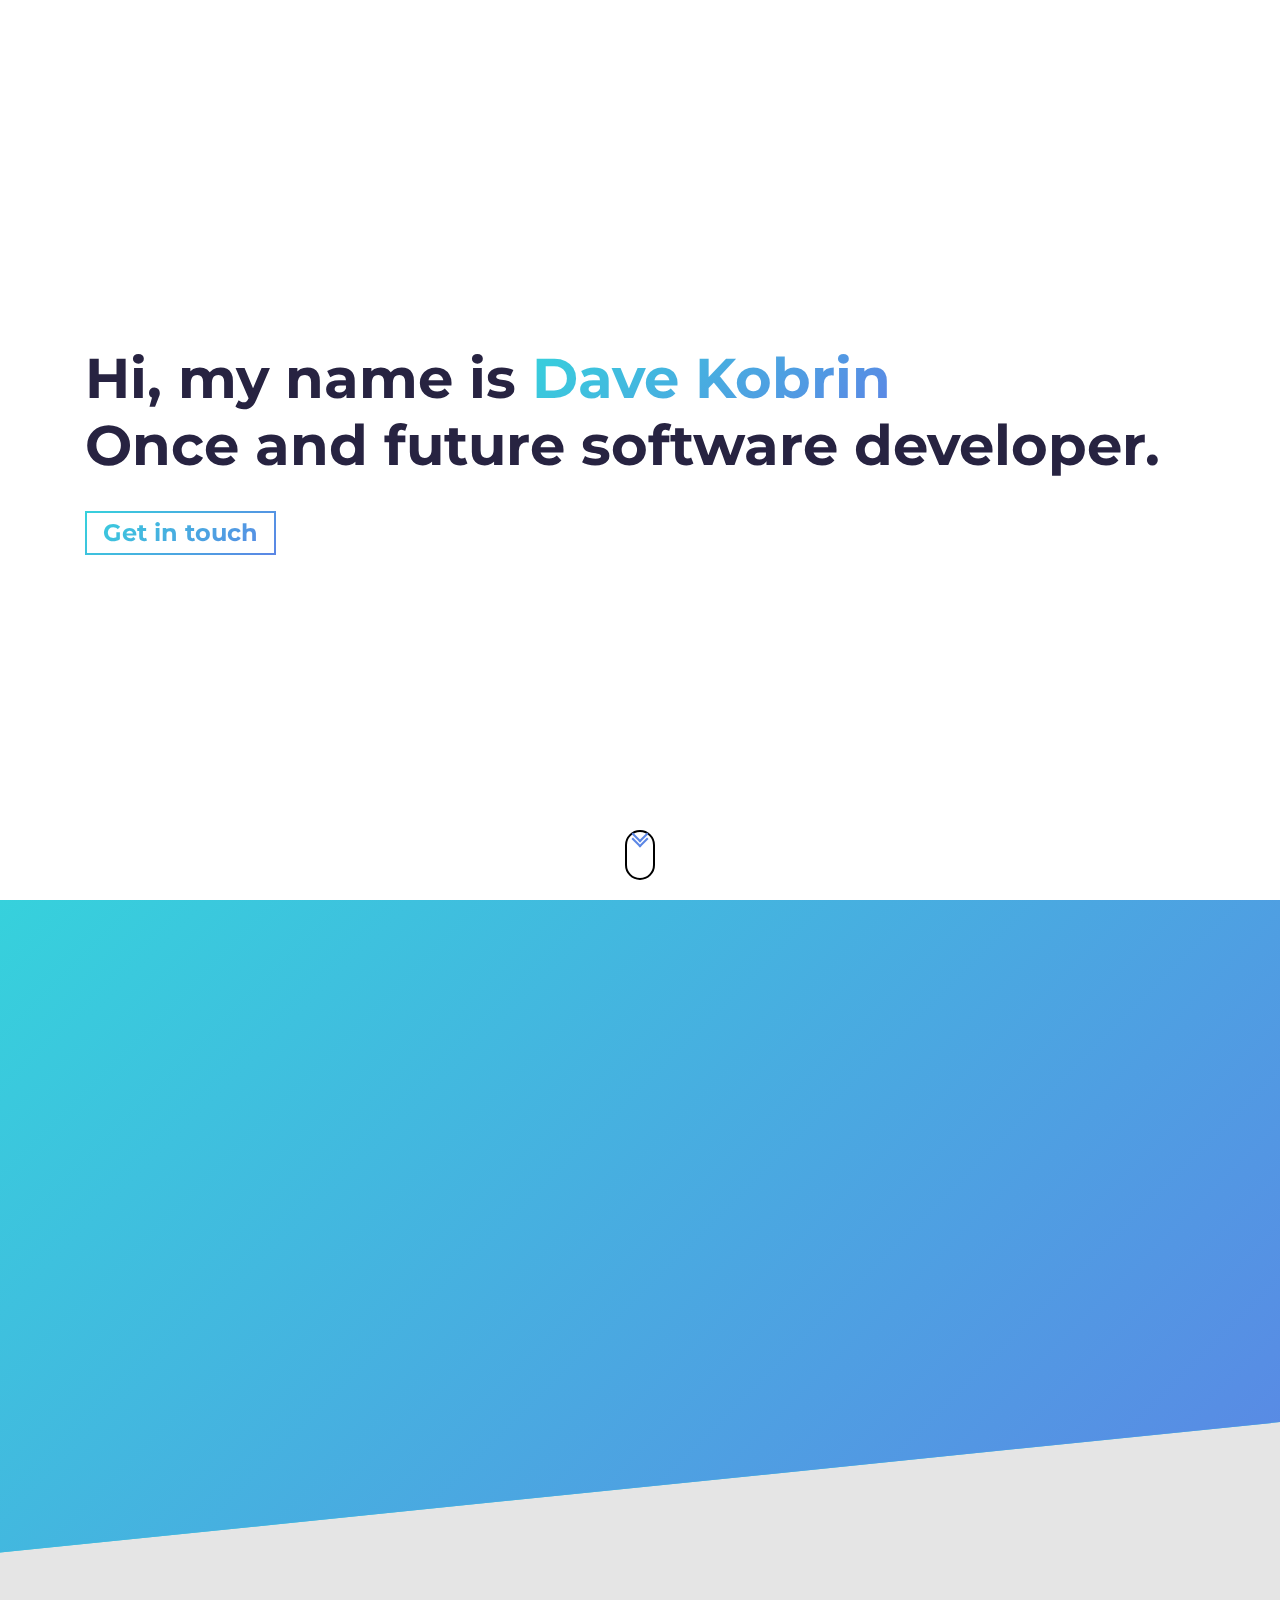
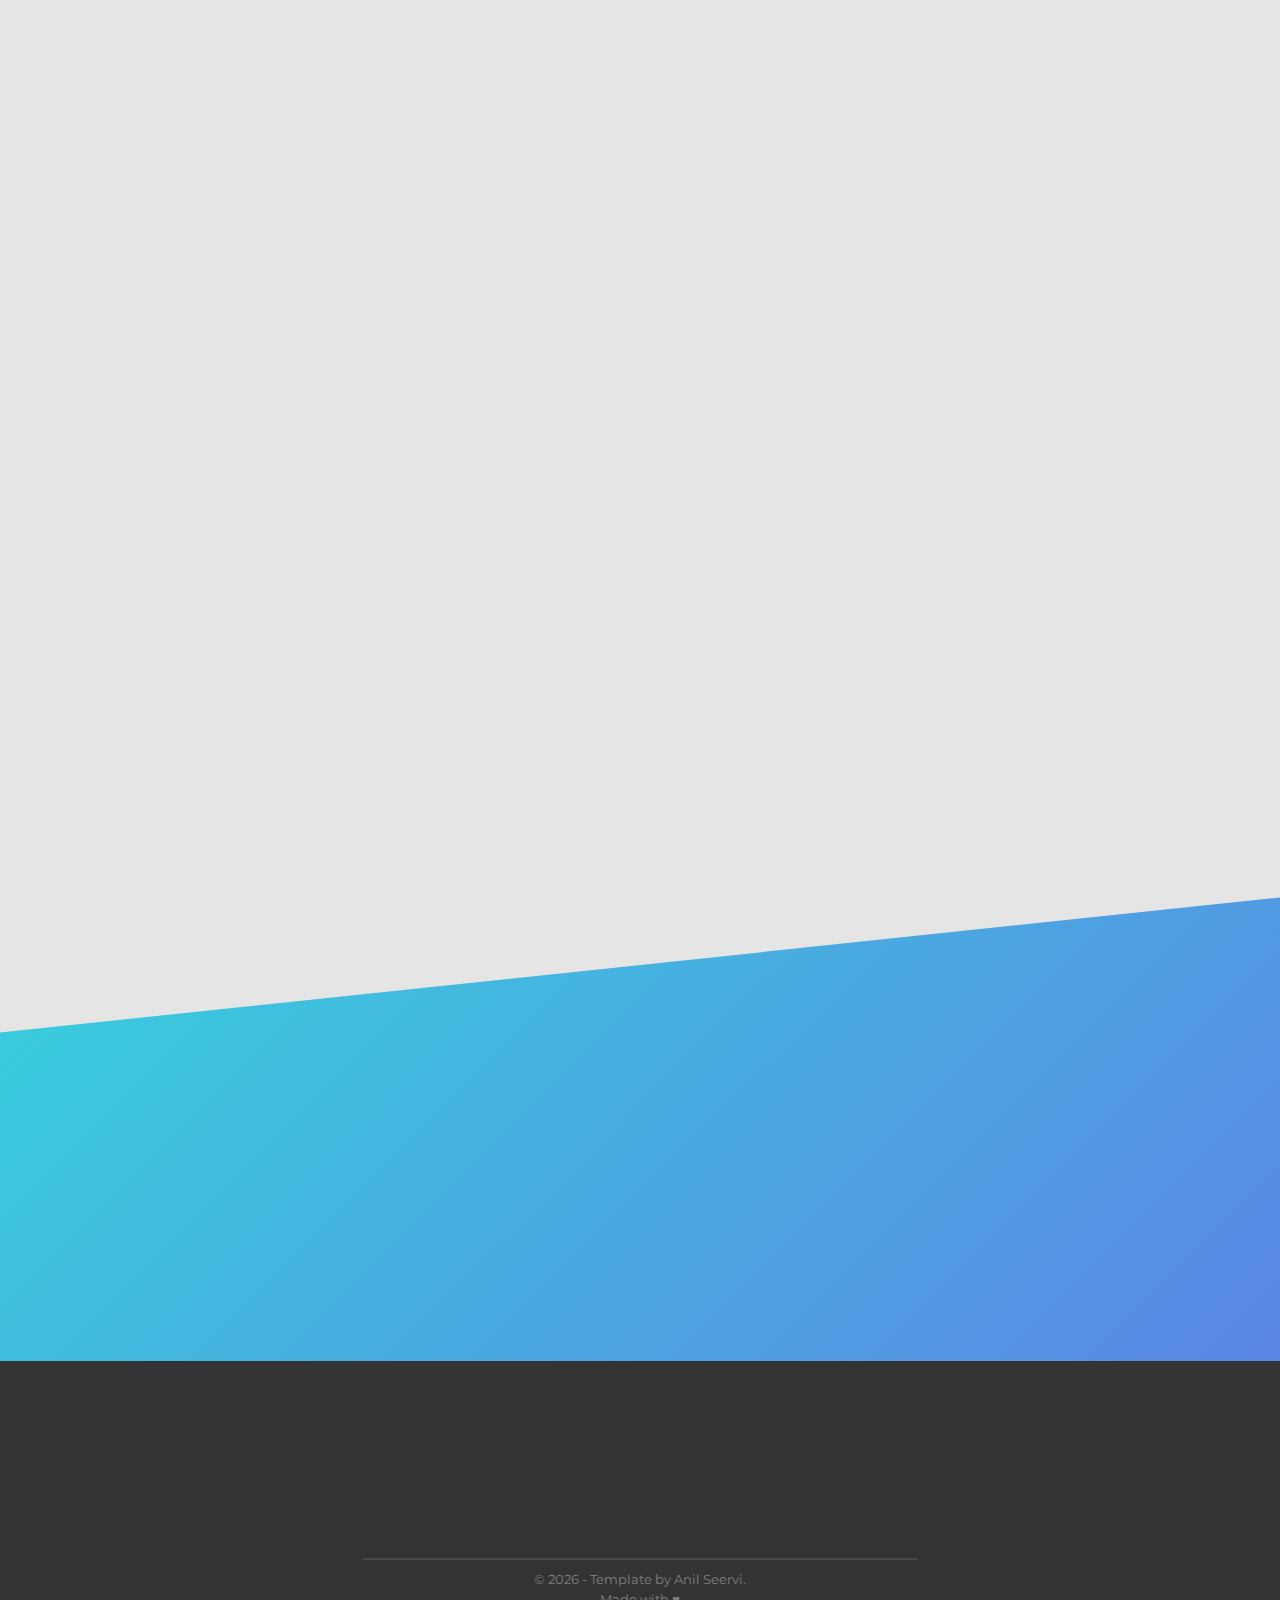
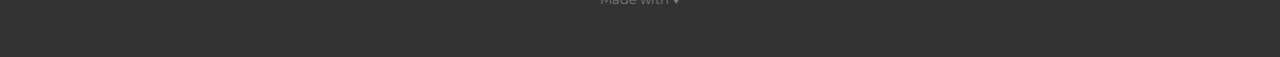
==== index.html @ 763f6783 "updated caravan project" ====
<!-- HELLO
-
DevFolio is a minimal, clean, lightweight and fully responsive template for Devlopers!
Created by Anil Seervi.
-
GitHub repo: https://github.com/AnilSeervi/DevFolio
README: https://github.com/AnilSeervi/DevFolio/blob/master/README.md
-
Have fun creating your portfolio on this template!!! -->

<!DOCTYPE html>
<html lang="en">
  <head>
    <meta charset="UTF-8" />
    <meta http-equiv="X-UA-Compatible" content="IE=edge" />
    <meta name="viewport" content="width=device-width, initial-scale=1.0" />

    <!-- Title: add your Portfolio websites's title here -->
    <title>Dave Kobrin | Developer</title>

    <!-- Add some coding keywords below, Ex: (javascript, yourusername, etc) -->
    <meta name="keywords" content="David, Dave, Kobrin, javascript, react, node, express, html, css, md, c++, java, mongodb, postgresql, sql, python, flask, game developer, software engineer" />

    <!-- Improve your SEO by adding a small descrption of you -->
    <meta name="description" content="David Kobrin | Developer | React | MongoDB | Express | Node | Java | Javasript | C++ " />

    <!-- Add a your png Logo to the assets folder and change the href attr accordingly  -->
    <link rel="icon" type="image/png" href="./assets/devfolio-logo.png" />

    <!-- Add your primary-theme color for the value of content -->
    <meta name="theme-color" content="#36d1dc" />

    <!-- Open Graph / Facebook -->
    <meta property="og:type" content="website" />
    <!-- Fill content with the URL of this portfolio you'll host -->
    <meta property="og:url" content="https://davekobrin.github.io/" />
    <!-- Fill content with the title of your portfolio(Recommended to use what you put in <title> tag) -->
    <meta property="og:title" content="Dave Kobrin | Developer" />
    <!-- Give a short description that'll show up when you/someone shares your portfolio on different platform -->
    <meta property="og:description" content="Made using DevFolio Template" />
    <!-- Add a thumbnail image in assets folder and fill the content attr with URL to that thumbnail 
      so that a thumbnail image of your portfolio is shown while shared on other platform -->
    <meta
      property="og:image"
      content="https://devfolio.js.org/assets/devfolio.png"
    />

    <!-- Twitter -->
    <meta property="twitter:card" content="summary_large_image" />
    <!-- Again fill content attr with the URL of this portfolio you'll host -->
    <meta property="twitter:url" content="https://davekobrin.github.io/" />
    <!-- Recommended to use the same text used within <title> element -->
    <meta property="twitter:title" content="Dave Kobrin | Developer" />
    <!-- short description that shows up while your portfolio is shared -->
    <meta
      property="twitter:description"
      content="Made using DevFolio Template"
    />
    <!-- Fill content with the URL to the thumbnail image that you'll put in the assets folder -->
    <meta
      property="twitter:image"
      content="https://anilseervi.vercel.app/assets/devfolio.png"
    />

    <!-- link tags -->
    <link rel="stylesheet" href="./css/main.css" />
    <link
      rel="stylesheet"
      href="https://cdnjs.cloudflare.com/ajax/libs/font-awesome/4.7.0/css/font-awesome.min.css"
    />
    <script src="./javascript/scrollreveal.min.js"></script>
    <script
      defer
      type="text/javascript"
      src="./javascript/scrollveal.js"
    ></script>

    <!-- Remove Google Analytics once you have your portfolio website set-up -->
    <!-- Global site tag (gtag.js) - Google Analytics -->
    <script
      async
      src="https://www.googletagmanager.com/gtag/js?id=UA-122228201-4"
    ></script>
    <script>
      window.dataLayer = window.dataLayer || [];
      function gtag() {
        dataLayer.push(arguments);
      }
      gtag("js", new Date());

      gtag("config", "UA-122228201-4");
    </script>
    <!-- End of Google Analytics -->
  </head>
  <body>
    <!-- Hero Section -->
    <div id="hero">
      <section class="container">
        <h1 class="hero-title">
          Hi, my name is <span class="text-color-main name">Dave Kobrin</span>
          <br />
          Once and future software developer.
        </h1>
        <p class="hero-cta">
          <a class="cta-btn cta-btn--hero" href="mailto://davek.programming@gmail.com">Get in touch</a>
        </p>
      </section>
      <a href="#about" class="scroll-down-link" aria-label="scroll-down">
        <div class="scroll-down"></div
      ></a>
    </div>
    <!-- /END Hero Section -->

    <!-- About Section -->
    <section id="about">
      <div class="container">
        <h2 class="section-title">About Me</h2>
        <div class="row about-wrapper">
          <div class="about-wrapper__image">
            <img
              class="img-fluid"
              src="./assets/DavePortrait.png"
              alt="Profile Image"
            />
          </div>
          <div class="about-wrapper__info">
            <p class="about-wrapper__info-text">
              In the past I was a video game programmer at Majesco where I have credits on 5 published titles. During the Y2K scandal, I lost my job, and continued my career down a variety of paths leading up to automotive mechanic. I found that as a mechanic I used many of the same skills that I used as a developer, identifying a problem, forming a plan to address it, testing, etc. I also learned more about serving customers, understanding their needs and priorities, and how to explain issues clearly and succinctly.
            </p>
            <p class="about-wrapper__info-text">
              I always wanted to get back into coding though, so I enrolled in General Assembly's Software Engineering bootcamp to update my skills, and now I am excited to be coming back to the field.  
            </p>
            <span class="about-wrapper__cta">
              <a href="https://docs.google.com/document/d/1nzgf0E3LT0L8w7MfQHtpJ_fgslRdN7rrHMCfpJ_pTok/edit?usp=sharing" class="cta-btn cta-btn--resume">View Resume</a>
            </span>
          </div>
        </div>
      </div>
    </section>
    <!-- /END About Section -->

    <!--Projects Section-->
    <section id="projects">
      <div class="container">
        <div class="project-wrapper">
          <h2 class="section-title dark-blue-text">Projects</h2>

          <!-- Each .row is a project -->
          <article class="row">
            <div class="project-wrapper__text">
              <h3 class="project-wrapper__text-title">Caravan MERN</h3>
              <p class="project-wrapper__text-info">
                Caravan is a card game played within the game Fallout New Vegas by Bethesda Softworks.
                This is a web version of that game built with the MERN stack. The user and card data is held in a MongoDB
                NoSQL database, served up by a RESTful API written in Express, and consumed by the front end React application.
                The current iteration allows users to sign in/out and manage thier deck. Future iterations will include local and 
                web-socket player versus player with betting and purchasing additional cards with in-game funds.
              </p>
              <div class="project-wrapper__text-btns">
                <a
                  href="https://caravan-mern.herokuapp.com/"
                  target="_blank"
                  rel="noopener noreferrer"
                  class="cta-btn cta-btn--hero cta-btn--projects"
                  >See Live</a
                >
                <div>
                  <a 
                    href="https://github.com/DaveKobrin/caravan_web_backend" 
                    target="_blank" 
                    class="cta-btn text-color-main"
                    >Source Code Back</a
                  >
                  <a 
                    href="https://github.com/DaveKobrin/caravan_web_frontend" 
                    target="_blank" 
                    class="cta-btn text-color-main"
                    >Source Code Front</a
                  >
                </div>
              </div>
            </div>

            <div class="project-wrapper__image">
              <a href="https://caravan-mern.herokuapp.com/" target="_blank" rel="noopener noreferrer">
                <div class="thumbnail rounded">
                  <img
                    src="./assets/caravan_mern.png"
                    class="img-fluid"
                    alt="Project Image"
                  />
                </div>
              </a>
            </div>
          </article>
          <!-- /END Project -->

          <!-- Each .row is a project -->
          <article class="row">
            <div class="project-wrapper__text">
              <h3 class="project-wrapper__text-title">iLib - Again</h3>
              <p class="project-wrapper__text-info">
                iLib - Again is a full stack web application built with MongoDB, Node.js, and Express.js. 
                It's purpose is to allow each user to keep track of their own personal media library(books, movies, games).
                Data entry is simplified by utilizing a 3rd party API to look up UPC codes and populate the data into dropdowns.
              </p>
              <div class="project-wrapper__text-btns">
                <a
                  href="https://ilib-again.herokuapp.com/"
                  target="_blank"
                  rel="noopener noreferrer"
                  class="cta-btn cta-btn--hero cta-btn--projects"
                  >See Live</a
                >
                <a href="https://github.com/DaveKobrin/iLib_Again" target="_blank" class="cta-btn text-color-main"
                  >Source Code</a
                >
              </div>
            </div>

            <div class="project-wrapper__image">
              <a href="https://ilib-again.herokuapp.com/" target="_blank" rel="noopener noreferrer">
                <div class="thumbnail rounded">
                  <img
                    src="./assets/iLib-screenshot.png"
                    class="img-fluid"
                    alt="Project Image"
                  />
                </div>
              </a>
            </div>
          </article>
          <!-- /END Project -->

          <!-- Each .row is a project -->
          <article class="row">
            <div class="project-wrapper__text">
              <h3 class="project-wrapper__text-title">Extreme Breakout</h3>
              <p class="project-wrapper__text-info">
                Extreme Breakout  is a modified version of the classic break-out game. One player can control a paddle
                to slide left and right to bounce a ball upward into an assortment of blocks which take a varying number
                of hits to break. Each hit will add to the players score, and if the player misses the ball it will cost
                them a life. As difficulty increases there will be an alien that will move across the top of the screen
                hat will shoot downward and if the projectile hits the player's paddle it stop the player from moving
                for a short time. Various power ups are available to aid the player as they attempt to break all the
                blocks and destroy the alien invader. Technology used Javasript, HTML Canvas, Css.
              </p>
              <div class="project-wrapper__text-btns">
                <a
                  href="https://davekobrin.github.io/Extreme_Breakout/"
                  target="_blank"
                  rel="noopener noreferrer"
                  class="cta-btn cta-btn--hero cta-btn--projects"
                  >See Live</a
                >
                <a href="https://github.com/DaveKobrin/Extreme_Breakout" target="_blank" class="cta-btn text-color-main"
                  >Source Code</a
                >
              </div>
            </div>

            <div class="project-wrapper__image">
              <a href="https://davekobrin.github.io/Extreme_Breakout/" target="_blank" rel="noopener noreferrer">
                <div class="thumbnail rounded">
                  <img
                    src="./assets/ExtremeBreakout.png"
                    class="img-fluid"
                    alt="Project Image"
                  />
                </div>
              </a>
            </div>
          </article>
          <!-- /END Project -->

          <!-- Each .row is a project -->
          <article class="row">
            <div class="project-wrapper__text">
              <h3 class="project-wrapper__text-title">Fuel Economy and Service Tracker</h3>
              <p class="project-wrapper__text-info">
                Fuel Econonomy and Service Tracker is a stand alone Java application built with JavaFX, JDBC, and SQL.
                Users can add vehicles to their garage, and track where and when services were performed and how much they
                paid. In addition users can track how much they pay for fuel and how many miles they are getting per gallon.
              </p>
              <div class="project-wrapper__text-btns">
                <!-- <a
                  href="#"
                  target="_blank"
                  rel="noopener noreferrer"
                  class="cta-btn cta-btn--hero cta-btn--projects"
                  >See Live</a
                > -->
                <a href="https://github.com/DaveKobrin/AutoFuelAndService" target="_blank" class="cta-btn text-color-main"
                  >Source Code</a
                >
              </div>
            </div>

            <div class="project-wrapper__image">
              <a href="https://github.com/DaveKobrin/AutoFuelAndService" target="_blank" rel="noopener noreferrer">
                <div class="thumbnail rounded">
                  <img
                    src="./assets/FuelEcoService_screen.png"
                    class="img-fluid"
                    alt="Project Image"
                  />
                </div>
              </a>
            </div>
          </article>
          <!-- /END Project -->
        
        </div>
      </div>
    </section>
    <!-- End Projects Section -->

    <!-- Contact Section -->
    <section id="contact">
      <div class="container">
        <h2 class="section-title">Contact</h2>
        <div class="contact-wrapper">
          <p class="contact-wrapper__text">Let's get in touch!</p>
          <a href="mailto://davek.programming@gmail.com" class="cta-btn cta-btn--resume">Email me</a>
        </div>
      </div>
    </section>
    <!-- END Contact Section -->

    <!-- Footer Section -->
    <footer class="footer">
      <div class="container">
        <a href="#hero" class="back-to-top" aria-label="go back to top">
          <i class="fa fa-angle-up fa-2x" aria-hidden="true"></i>
        </a>
        <div class="social-links">
          <!-- <a
            href="#!"
            target="_blank"
            rel="noopener noreferrer"
            aria-label="twitter"
          >
            <i class="fa fa-twitter"></i>
          </a>
          <a
            href="#!"
            target="_blank"
            rel="noopener noreferrer"
            aria-label="instagram"
          >
            <i class="fa fa-instagram"></i>
          </a> -->
          <!-- <a
            href="#!"
            target="_blank"
            rel="noopener noreferrer"
            aria-label="codepen"
          >
            <i class="fa fa-codepen"></i>
          </a> -->
          <a
            href="https://www.linkedin.com/in/david-kobrin-developer-in-nj/"
            target="_blank"
            rel="noopener noreferrer"
            aria-label="linkedin"
          >
            <i class="fa fa-linkedin"></i>
          </a>
          <a
            href="https://github.com/DaveKobrin"
            target="_blank"
            rel="noopener noreferrer"
            aria-label="github"
          >
            <i class="fa fa-github"></i>
          </a>
          <a
          href="mailto://davek.programming@gmail.com"
          target="_blank"
          rel="noopener noreferrer"
          aria-label="email"
        >
          <i class="fa fa-envelope"></i>
        </a>
        </div>
        <hr />
        <p class="footer__text">
          &copy; <span id="year"></span> - Template by
          <a
            href="https://github.com/AnilSeervi"
            target="_blank"
            rel="noopener noreferrer"
            >Anil Seervi</a
          >. <br />Made with &hearts;
        </p>
      </div>
    </footer>
    <!-- END Footer Section -->

    <script>
      document.getElementById("year").textContent = new Date().getFullYear();
    </script>
    <script src="./javascript/vanilla-tilt.min.js"></script>
    <script type="text/javascript" src="./javascript/valtilt.js"></script>
  </body>
</html>
---- css/main.css ----
@import"https://fonts.googleapis.com/css2?family=Montserrat:wght@400;700&display=swap";
* {
    margin:0;
    padding:0;
    box-sizing:border-box;
    font-family:"Montserrat",sans-serif;
}
html {
    font-size:62.5%;
    scroll-behavior:smooth;
}
body {
    text-align:center;
    line-height:1.5;
}
h1 {
    font-weight:700;
}
p,a {
    font-size:1.6rem;
}
a {
    text-decoration:none;
}
a:hover {
    transition:all .3s ease-in-out;
}
.section-title {
    margin-bottom:4.5rem;
    font-size:4rem;
    text-transform:uppercase;
}
@media (max-width: 37.5em) {
    .section-title {
        font-size:2.8rem;
    }
}
.dark-blue-color {
    color:#272341;
}
.text-color-main {
    margin-left:1rem;
    color:#5b86e5;
    -webkit-text-fill-color:#5b86e5;
}
@supports ((-webkit-background-clip: text) or (background-clip: text)) or (-webkit-background-clip: text) {
    .text-color-main {
        background-image:linear-gradient(135deg, #36d1dc 0%, #5b86e5 100%);
        -webkit-background-clip:text;
        background-clip:text;
        -webkit-text-fill-color:rgba(0,0,0,0);
        color:rgba(0,0,0,0);
    }
}
@media (max-width: 37.5em) {
    .text-color-main {
        margin:0;
        background-image:none;
        -webkit-text-fill-color:#5b86e5;
        box-shadow:none;
    }
}
.cta-btn {
    display:inline-block;
    position:relative;
    padding:.8rem 1.6rem;
    font-weight:bold;
    line-height:1;
    z-index:1;
    overflow:hidden;
    border-radius:3px;
    transition:all cubic-bezier(0.19, 1, 0.22, 1) .6s;
}
.cta-btn:hover {
    box-shadow:1.5px 1.5px 3px rgba(174,174,192,.4),-1px -1px 3px #fff;
}
@media (max-width: 37.5em) {
    .cta-btn:hover {
        box-shadow:none;
    }
}
.cta-btn::after {
    content:"";
    display:block;
    position:absolute;
    background-image:linear-gradient(135deg, #36d1dc 0%, #5b86e5 100%);
    width:0px;
    height:100%;
    left:0;
    top:0;
    z-index:-1;
    transition:all cubic-bezier(0.19, 1, 0.22, 1) .6s;
}
@media (max-width: 37.5em) {
    .cta-btn::after {
        width:0;
        height:0;
        background-image:none;
    }
}
.cta-btn--hero {
    color:#5b86e5;
    -webkit-text-fill-color:#5b86e5;
    border:2px solid rgba(0,0,0,0);
    -o-border-image:linear-gradient(135deg, #36d1dc 0%, #5b86e5 100%);
    border-image:linear-gradient(135deg, #36d1dc 0%, #5b86e5 100%);
    border-image-slice:1;
}
@supports ((-webkit-background-clip: text) or (background-clip: text)) or (-webkit-background-clip: text) {
    .cta-btn--hero {
        background-image:linear-gradient(135deg, #36d1dc 0%, #5b86e5 100%);
        -webkit-background-clip:text;
        background-clip:text;
        -webkit-text-fill-color:rgba(0,0,0,0);
        color:rgba(0,0,0,0);
    }
}
@media screen and (-ms-high-contrast: active),screen and (-ms-high-contrast: none) {
    .cta-btn--hero {
        color:#5b86e5;
    }
    .cta-btn--hero:hover {
        color:#fff;
    }
}
@media (max-width: 37.5em) {
    .cta-btn--hero {
        background-image:none;
        border:2px solid #5b86e5;
        box-shadow:none;
        -webkit-text-fill-color:#5b86e5;
    }
}
.cta-btn--hero::after {
    height:410%;
    width:150%;
    transform:translate(-98%, -25%) rotate(45deg);
}
.cta-btn--hero:hover {
    -webkit-text-fill-color:#fff;
    text-decoration:none;
}
@media (max-width: 37.5em) {
    .cta-btn--hero:hover {
        -webkit-text-fill-color:#5b86e5;
    }
}
.cta-btn--hero:hover::after {
    transform:translate(-9%, -25%) rotate(45deg);
}
.cta-btn--resume {
    border-radius:0;
    color:#fff;
    border:2px solid #fff;
}
.cta-btn--resume::after {
    background:#fff;
}
.cta-btn--resume:hover {
    color:#5b86e5;
    text-decoration:none;
    box-shadow:none;
}
@media (max-width: 37.5em) {
    .cta-btn--resume:hover {
        color:#fff;
    }
}
.cta-btn--resume:hover::after {
    width:100%;
}
.cta-btn--projects {
    box-shadow:inset 1px 1px 2px 2px rgba(174,174,192,.15), inset -2px -2px 2px rgba(255,255,255,.7);
    border:2px solid rgba(0,0,0,0);
}
@media (max-width: 37.5em) {
    .cta-btn--projects {
        border:none;
        box-shadow:1.5px 1.5px 3px rgba(174,174,192,.4),-1px -1px 3px #fff;
    }
}
.cta-btn--projects::after {
    height:250%;
    width:130%;
}
.cta-btn--projects::after {
    transform:translate(-98%, -30%) rotate(45deg);
}
.cta-btn--projects:hover {
    box-shadow:1.5px 1.5px 3px rgba(174,174,192,.4), -1px -1px 3px #fff;
}
.cta-btn--projects:hover::after {
    transform:translate(-12%, -30%) rotate(45deg);
}
.footer {
    background-color:#333;
    padding:4.8rem 0;
}
.footer__text {
    font-size:1.3rem;
    color:gray;
}
.footer__text a {
    font-size:1.3rem;
    color:gray;
    transition:all .2s ease-in-out;
    display:inline-block;
}
.footer__text a:hover, .footer__text a:active {
    color:#36d1dc;
}
.footer hr {
    margin:1rem auto;
    border:0;
    width:50%;
    border-top:2px solid rgba(255,255,255,.1);
}
.social-links {
    display:flex;
    justify-content:center;
}
.social-links a {
    font-size:3rem;
    display:flex;
    flex-direction:column;
    justify-content:center;
    color:#fff;
    width:5rem;
    height:5rem;
    margin:1.6rem 1.6rem;
    transition:all ease .2s;
}
.social-links a i {
    transition:all ease-in-out .2s;
}
.social-links a:hover {
    transform:scale(1.1) translateY(-2px);
}
.social-links a:hover .fa-twitter {
    color:#00acee;
}
.social-links a:hover .fa-instagram {
    color:#c13584;
}
.social-links a:hover .fa-linkedin {
    color:#4875b4;
}
.social-links a:hover .fa-github {
    color:#4875b4;
}
.social-links a:hover .fa-envelope {
    color:#4875b4;
}
.social-links a:hover .fa-codepen {
    color:#212121;
}
.back-to-top i {
    color:#fff;
    margin:1rem 0 1.6rem;
    transition:all 200ms ease;
}
.back-to-top i:hover {
    transform:translateY(-2px);
}
section {
    padding:5rem 0rem;
}
@media (max-width: 37.5em) {
    section {
        border:none;
        padding-left:1rem;
        padding-right:1rem;
    }
}
section .row {
    display:grid;
    gap:2rem;
    grid-template-columns:1fr 2fr;
    grid-template-rows:1fr;
    padding:0 1.5rem;
}
@media (max-width: 56.25em) {
    section .row {
        grid-template-columns:1fr;
        grid-template-rows:auto;
    }
}
@media (max-width: 37.5em) {
    section .row {
        padding:0;
    }
}
section .row p+p {
    margin-top:1rem;
}
section .row span {
    margin-top:2rem;
}
.container {
    width:100%;
    padding:0 1.5rem;
    margin:0 auto;
    max-width:1140px;
}
@media (max-width: 75em) {
    .container {
        max-width:960px;
        width:100%;
    }
}
@media (max-width: 56.25em) {
    .container {
        max-width:720px;
        width:100%;
        justify-content:center;
    }
}
@media (max-width: 48em) {
    .container {
        max-width:720px;
        width:100%
    }
}
@media (max-width: 37.5em) {
    .container {
        max-width:540px;
        width:100%;
    }
}
#about {
    background-color:#36d1dc;
    background-image:linear-gradient(135deg, #36d1dc 0%, #5b86e5 100%);
    color:#fff;
    height:100%;
    -webkit-clip-path:polygon(0 0, 100% 0, 100% 80%, 0 100%);
    clip-path:polygon(0 0, 100% 0, 100% 80%, 0 100%);
    padding-bottom:10%;
}
@media (max-width: 75em) {
    #about {
        height:100%;
        -webkit-clip-path:none;
        clip-path:none;
    }
}
#about .about-wrapper {
    grid-template-columns:1fr 1fr;
}
@media (max-width: 37.5em) {
    #about .about-wrapper {
        padding-bottom:5rem;
        grid-template-columns:1fr;
    }
}
#about .about-wrapper__image {
    display:flex;
    height:100%;
    align-items:center;
    justify-content:center;
}
#about .about-wrapper__image img {
    max-width:350px;
    width:100%;
}
@media (max-width: 75em) {
    #about .about-wrapper__image {
        height:100%;
    }
}
@media (max-width: 48em) {
    #about .about-wrapper__image {
        padding-bottom:4rem;
    }
}
#about .about-wrapper__info {
    display:flex;
    height:100%;
    justify-content:center;
    flex-direction:column;
    text-align:left;
}
@media (max-width: 48em) {
    #about .about-wrapper__info {
        align-items:center;
        text-align:center;
    }
}
#contact {
    background-image:linear-gradient(135deg, #36d1dc 0%, #5b86e5 100%);
    -webkit-clip-path:polygon(0 15vh, 100% 0, 100% 100%, 0 100%);
    clip-path:polygon(0 15vh, 100% 0, 100% 100%, 0 100%);
    padding:15rem 0 10rem 0;
    margin-top:-15rem;
    margin-bottom:-1px;color:#fff;
}
@media (max-width: 75em) {
    #contact {
        padding:10rem 0;
        margin-top:0;
        -webkit-clip-path:none;
        clip-path:none;
    }
}
#contact .contact-wrapper {
    margin-top:3.2rem;
    padding:0 2rem;
    -webkit-backface-visibility:hidden;
    backface-visibility:hidden;
}
#contact .contact-wrapper__text {
    margin-bottom:2.5rem;
}
#contact .contact-wrapper__text, #contact .contact-wrapper a {
    font-size:2.4rem;
}
@media (max-width: 37.5em) {
    #contact .contact-wrapper__text, #contact .contact-wrapper a {
        font-size:2rem;
    }
}
#hero {
    min-height:100vh;
    height:100vh;
    display:flex;
    align-items:center;
    background:#fff;
    font-weight:400;
    color:#272341;
    padding:0rem 5.6rem;
    top:0;
    left:0;
    bottom:0;
    right:0;
    z-index:-1;
    line-height:1.2;
    -webkit-animation:hidden 1000ms linear forwards;
    animation:hidden 1000ms linear forwards;
}
@media (max-width: 56.25em) {
    #hero {
        justify-content:center;
    }
}
@media (max-width: 37.5em) {
    #hero {
        padding:0rem 1.6rem;
    }
}
#hero .hero-title {
    font-size:5.6rem;
    font-weight:700;
    margin-bottom:3.2rem;
    text-align:left;
}
#hero .hero-title span {
    margin:0;
    display:inline-block;
}
@media (max-width: 75em) {
    #hero .hero-title {
        font-size:4rem;
    }
}
@media (max-width: 56.25em) {
    #hero .hero-title {
        font-size:3.6rem;
        text-align:center;
    }
}
@media (max-width: 37.5em) {
    #hero .hero-title {
        font-size:3.5rem;
        line-height:1.5;
    }
}
@media (max-width: 20em) {
    #hero .hero-title {
        font-size:2.8rem;
    }
}
#hero .hero-cta {
    display:flex;
}
@media (max-width: 56.25em) {
    #hero .hero-cta {
        justify-content:center;
    }
}
#hero .hero-cta a {
    font-size:2.4rem;
}
@media (max-width: 37.5em) {
    #hero .hero-cta a {
        font-size:2rem;
    }
}
.scroll-down-link {
    position:absolute;
    left:50%;
    bottom:20px;
    transform:translateX(-50%);
}
.scroll-down {
    height:50px;
    width:30px;
    border:2px solid #000;
    border-radius:50px;
    cursor:pointer;
}
.scroll-down::before, .scroll-down::after {
    height:10px;
    width:10px;
    content:"";
    position:absolute;
    top:20%;
    left:50%;
    border:2px solid #5b86e5;
    transform:translate(-50%, -100%) rotate(45deg);
    border-top:none;
    border-left:none;
    -webkit-animation:scroll-down 1s ease-in-out infinite;
    animation:scroll-down 1s ease-in-out infinite;
}
.scroll-down::after {
    top:30%;
    -webkit-animation-delay:.3s;
    animation-delay:.3s;
}
@-webkit-keyframes hidden {
    0%   { opacity:0; }
    50%  { opacity:0; }
    100% { opacity:1; }
}
@keyframes hidden {
    0%   { opacity:0; }
    50%  { opacity:0; }
    100% { opacity:1; }
}
@-webkit-keyframes scroll-down {
    0%   { opacity:0; }
    30%  { opacity:1; }
    60%  { opacity:1; }
    100% { opacity:0; top:90%; }
}
@keyframes scroll-down {
    0%   { opacity:0; }
    30%  { opacity:1; }
    60%  { opacity:1; }
    100% { opacity:0; top:90%; }
}
#projects {
    background-color:#e5e5e5;
    color:#272341;
    margin-top:-15rem;
    padding-top:15rem;
}
@media (max-width: 75em) {
    #projects {
        margin-top:0;
        padding-top:5rem;
    }
}
@media (max-width: 37.5em) {
    #projects {
        padding-bottom:1px;
    }
}
#projects .project-wrapper {
    margin-bottom:15rem;
}
@media (max-width: 37.5em) {
    #projects .project-wrapper {
        margin-bottom:0rem;
    }
}
#projects .project-wrapper .row {
    margin:0;
    margin-bottom:8rem;
}
@media (max-width: 37.5em) {
    #projects .project-wrapper .row {
        margin-bottom:4rem;
    }
}
#projects .project-wrapper__text {
    width:100%;
    text-align:left;
}
@media (max-width: 75em) {
    #projects .project-wrapper__text {
        margin-bottom:4.8rem;
    }
}
@media (max-width: 37.5em) {
    #projects .project-wrapper__text {
        margin-bottom:2.5rem;
    }
}
#projects .project-wrapper__text-title {
    font-weight:bold;
    margin-bottom:1.8rem;
    font-size:2.5rem;
}
@media (max-width: 37.5em) {
    #projects .project-wrapper__text-title {
        font-size:2rem;
    }
}
#projects .project-wrapper__text-info {
    margin-bottom:1.5rem;
}
#projects .project-wrapper__text-btns {
    width:100%;
    display:flex;
    align-items:center;
    flex-wrap:wrap;
}
#projects .project-wrapper__image {
    width:90%;
    margin:0 auto;
}
@media (max-width: 75em) {
    #projects .project-wrapper__image {
        width:100%;
        margin:0;
    }
}
#projects .project-wrapper__image .thumbnail {
    border:none;
    box-shadow:8px 8px 9px 7px rgba(174,174,192,.4), -5px -5px 15px 7px #fff;
}
#projects .project-wrapper__image .thumbnail .img-fluid {
    width:100%;
    height:auto;
    vertical-align:middle;
    border-radius:2px;
}
@media (max-width: 37.5em) {
    #projects .project-wrapper__image .thumbnail {
        box-shadow:none;
        border:1px solid #d2d2d2;
        margin-bottom:3.2rem;
        transform:none;
    }
}
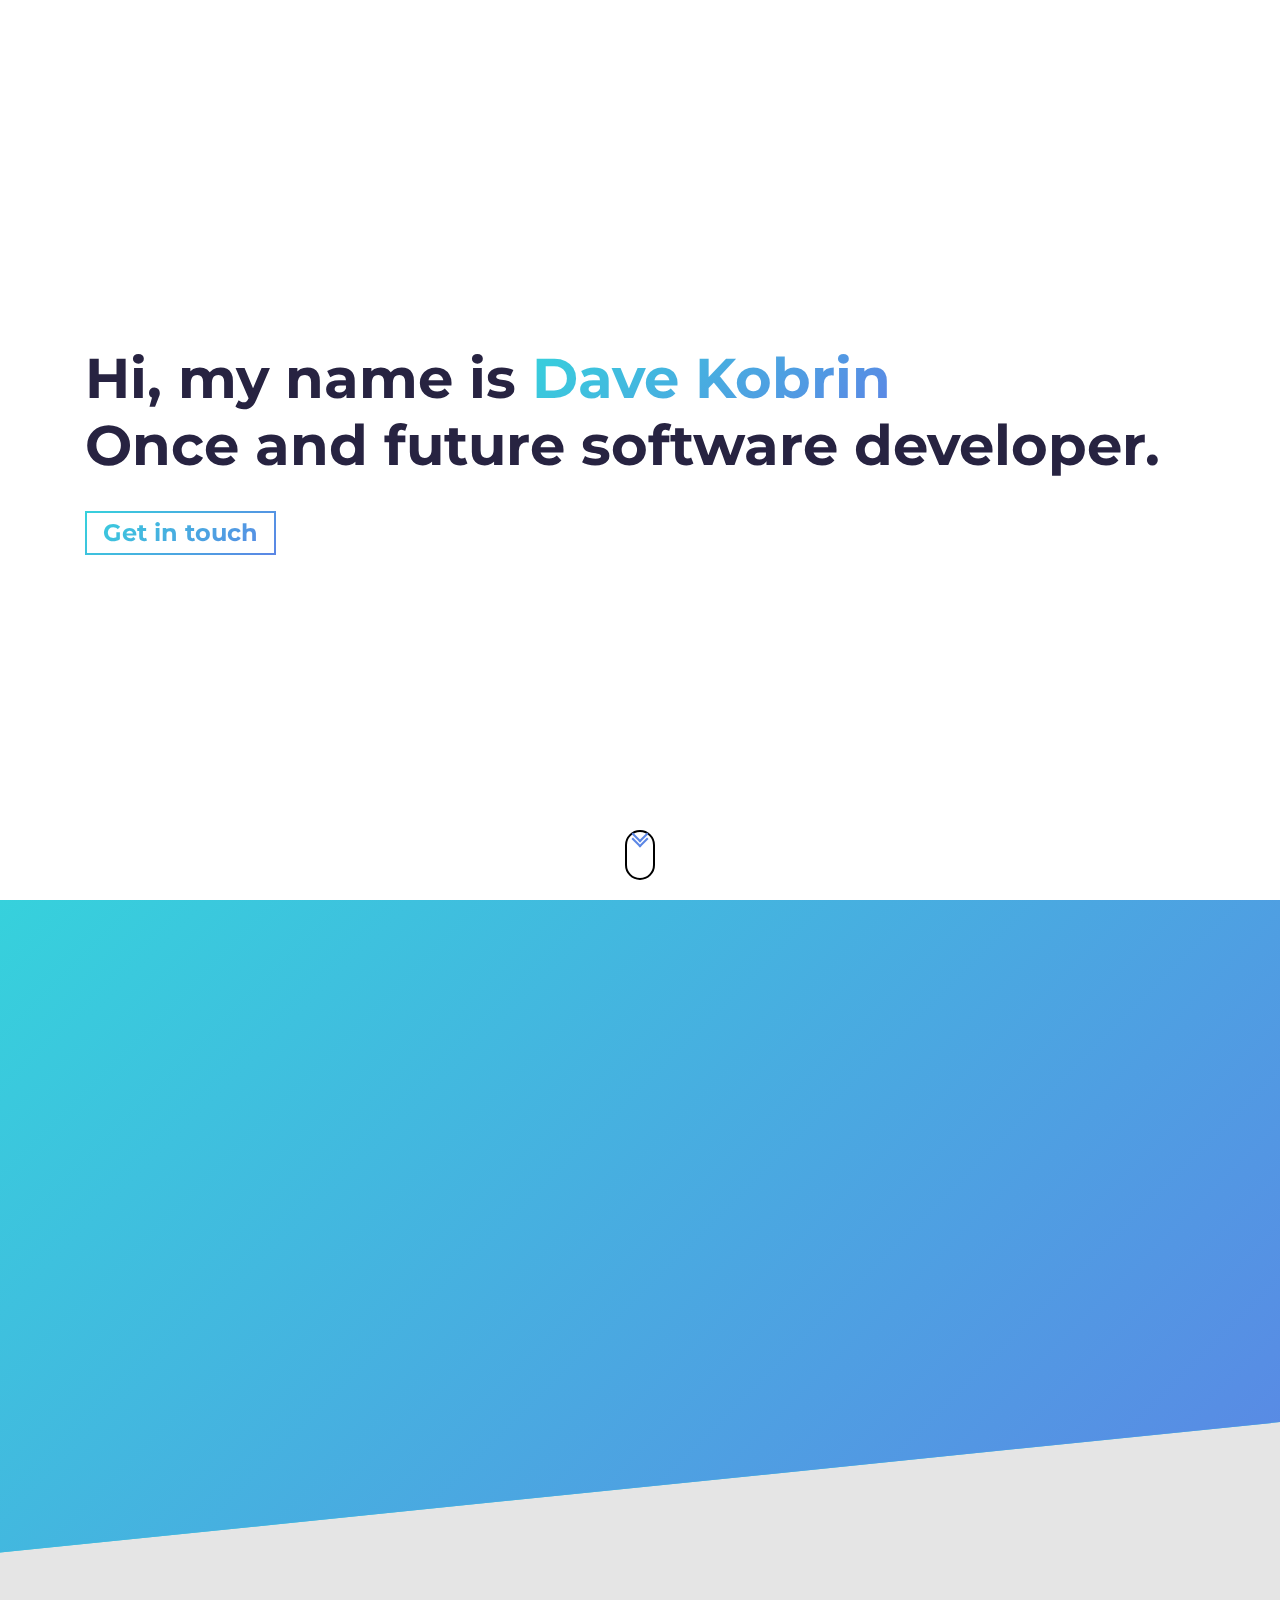
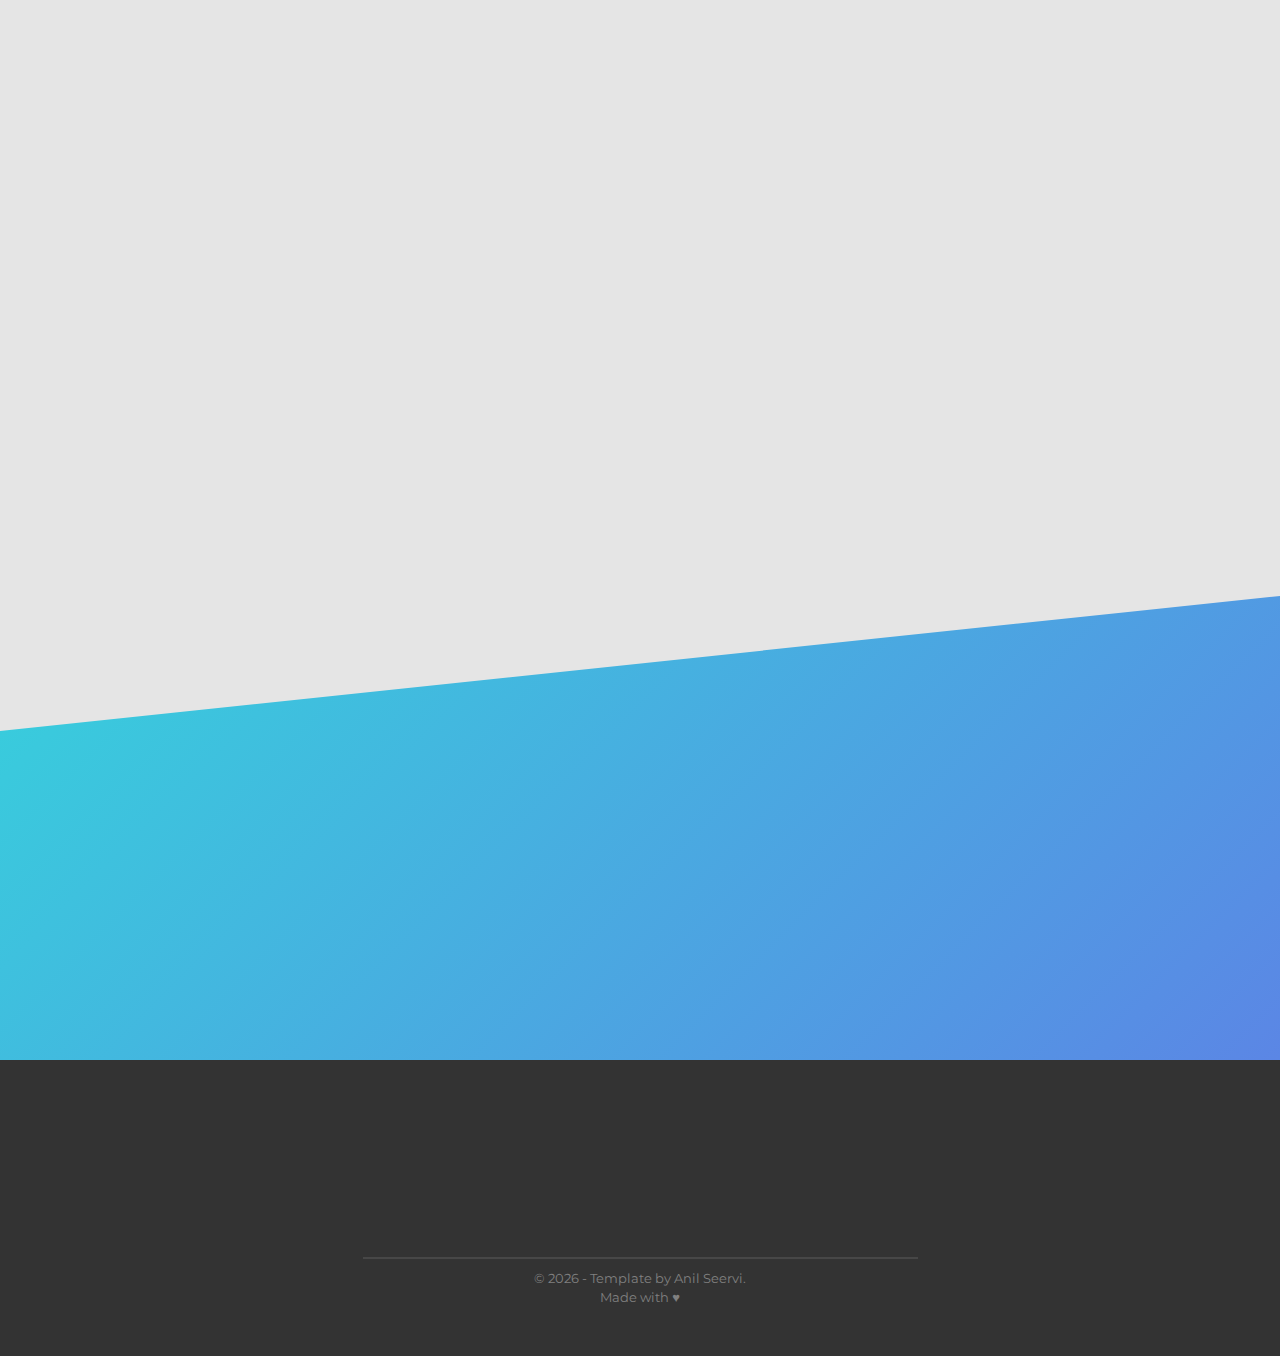
==== commit 44cca03d: "updating for oop and game preference" ====
--- a/index.html
+++ b/index.html
@@ -148,93 +148,6 @@
           <!-- Each .row is a project -->
           <article class="row">
             <div class="project-wrapper__text">
-              <h3 class="project-wrapper__text-title">Caravan MERN</h3>
-              <p class="project-wrapper__text-info">
-                Caravan is a card game played within the game Fallout New Vegas by Bethesda Softworks.
-                This is a web version of that game built with the MERN stack. The user and card data is held in a MongoDB
-                NoSQL database, served up by a RESTful API written in Express, and consumed by the front end React application.
-                The current iteration allows users to sign in/out and manage thier deck. Future iterations will include local and 
-                web-socket player versus player with betting and purchasing additional cards with in-game funds.
-              </p>
-              <div class="project-wrapper__text-btns">
-                <a
-                  href="https://caravan-mern.herokuapp.com/"
-                  target="_blank"
-                  rel="noopener noreferrer"
-                  class="cta-btn cta-btn--hero cta-btn--projects"
-                  >See Live</a
-                >
-                <div>
-                  <a 
-                    href="https://github.com/DaveKobrin/caravan_web_backend" 
-                    target="_blank" 
-                    class="cta-btn text-color-main"
-                    >Source Code Back</a
-                  >
-                  <a 
-                    href="https://github.com/DaveKobrin/caravan_web_frontend" 
-                    target="_blank" 
-                    class="cta-btn text-color-main"
-                    >Source Code Front</a
-                  >
-                </div>
-              </div>
-            </div>
-
-            <div class="project-wrapper__image">
-              <a href="https://caravan-mern.herokuapp.com/" target="_blank" rel="noopener noreferrer">
-                <div class="thumbnail rounded">
-                  <img
-                    src="./assets/caravan_mern.png"
-                    class="img-fluid"
-                    alt="Project Image"
-                  />
-                </div>
-              </a>
-            </div>
-          </article>
-          <!-- /END Project -->
-
-          <!-- Each .row is a project -->
-          <article class="row">
-            <div class="project-wrapper__text">
-              <h3 class="project-wrapper__text-title">iLib - Again</h3>
-              <p class="project-wrapper__text-info">
-                iLib - Again is a full stack web application built with MongoDB, Node.js, and Express.js. 
-                It's purpose is to allow each user to keep track of their own personal media library(books, movies, games).
-                Data entry is simplified by utilizing a 3rd party API to look up UPC codes and populate the data into dropdowns.
-              </p>
-              <div class="project-wrapper__text-btns">
-                <a
-                  href="https://ilib-again.herokuapp.com/"
-                  target="_blank"
-                  rel="noopener noreferrer"
-                  class="cta-btn cta-btn--hero cta-btn--projects"
-                  >See Live</a
-                >
-                <a href="https://github.com/DaveKobrin/iLib_Again" target="_blank" class="cta-btn text-color-main"
-                  >Source Code</a
-                >
-              </div>
-            </div>
-
-            <div class="project-wrapper__image">
-              <a href="https://ilib-again.herokuapp.com/" target="_blank" rel="noopener noreferrer">
-                <div class="thumbnail rounded">
-                  <img
-                    src="./assets/iLib-screenshot.png"
-                    class="img-fluid"
-                    alt="Project Image"
-                  />
-                </div>
-              </a>
-            </div>
-          </article>
-          <!-- /END Project -->
-
-          <!-- Each .row is a project -->
-          <article class="row">
-            <div class="project-wrapper__text">
               <h3 class="project-wrapper__text-title">Extreme Breakout</h3>
               <p class="project-wrapper__text-info">
                 Extreme Breakout  is a modified version of the classic break-out game. One player can control a paddle
@@ -262,8 +175,131 @@
             <div class="project-wrapper__image">
               <a href="https://davekobrin.github.io/Extreme_Breakout/" target="_blank" rel="noopener noreferrer">
                 <div class="thumbnail rounded">
+                  <video class="img-fluid" alt="Project Image" autoplay loop muted>
+                    <source src="./assets/ExtremeBreakout.mp4" type="video/mp4">
+                  </video>
+                  <!-- <img
+                    src="./assets/ExtremeBreakout.png"
+                    class="img-fluid"
+                    alt="Project Image"
+                  /> -->
+                </div>
+              </a>
+            </div>
+          </article>
+          <!-- /END Project -->
+
+          <!-- Each .row is a project -->
+          <article class="row">
+            <div class="project-wrapper__text">
+              <h3 class="project-wrapper__text-title">Hazel Game Engine</h3>
+              <p class="project-wrapper__text-info">
+                This is a game engine work-in-progress written in C++. It includes an entity component system, messageing system, 
+                immediate mode gui, and logging. I used several libraraies including, OpenGL, ImGui, Glfw, Glad, and speedlog. Future 
+                iterations will include other rendering pipelines such as DirectX, and Vulcan and also other target platforms such as 
+                android and iOS.
+              </p>
+              <div class="project-wrapper__text-btns">
+                <a
+                  href="https://github.com/DaveKobrin/Hazel_DK"
+                  target="_blank"
+                  rel="noopener noreferrer"
+                  class="cta-btn cta-btn--hero cta-btn--projects"
+                  >Source Code</a
+                >
+              </div>
+            </div>
+
+            <div class="project-wrapper__image">
+              <a href="https://github.com/DaveKobrin/Hazel_DK" target="_blank" rel="noopener noreferrer">
+                <div class="thumbnail rounded">
+                  <video class="img-fluid" alt="Project Image" autoplay loop muted>
+                    <source src="./assets/HazelVid.mp4" type="video/mp4">
+                  </video>
+                </div>
+              </a>
+            </div>
+          </article>
+          <!-- /END Project -->
+
+          <!-- Each .row is a project -->
+          <!-- <article class="row">
+            <div class="project-wrapper__text">
+              <h3 class="project-wrapper__text-title">Caravan MERN</h3>
+              <p class="project-wrapper__text-info">
+                Caravan is a card game played within the game Fallout New Vegas by Bethesda Softworks.
+                This is a web version of that game built with the MERN stack. The user and card data is held in a MongoDB
+                NoSQL database, served up by a RESTful API written in Express, and consumed by the front end React application.
+                The current iteration allows users to sign in/out and manage thier deck. Future iterations will include local and 
+                web-socket player versus player with betting and purchasing additional cards with in-game funds.
+              </p>
+              <div class="project-wrapper__text-btns">
+                <a
+                  href="https://caravan-mern.herokuapp.com/"
+                  target="_blank"
+                  rel="noopener noreferrer"
+                  class="cta-btn cta-btn--hero cta-btn--projects"
+                  >See Live</a
+                >
+                <div>
+                  <a 
+                    href="https://github.com/DaveKobrin/caravan_web_backend" 
+                    target="_blank" 
+                    class="cta-btn text-color-main"
+                    >Source Code Back</a
+                  >
+                  <a 
+                    href="https://github.com/DaveKobrin/caravan_web_frontend" 
+                    target="_blank" 
+                    class="cta-btn text-color-main"
+                    >Source Code Front</a
+                  >
+                </div>
+              </div>
+            </div>
+
+            <div class="project-wrapper__image">
+              <a href="https://caravan-mern.herokuapp.com/" target="_blank" rel="noopener noreferrer">
+                <div class="thumbnail rounded">
                   <img
-                    src="./assets/ExtremeBreakout.png"
+                    src="./assets/caravan_mern.png"
+                    class="img-fluid"
+                    alt="Project Image"
+                  />
+                </div>
+              </a>
+            </div>
+          </article> -->
+          <!-- /END Project -->
+
+          <!-- Each .row is a project -->
+          <article class="row">
+            <div class="project-wrapper__text">
+              <h3 class="project-wrapper__text-title">iLib - Again</h3>
+              <p class="project-wrapper__text-info">
+                iLib - Again is a full stack web application built with MongoDB, Node.js, and Express.js. 
+                It's purpose is to allow each user to keep track of their own personal media library(books, movies, games).
+                Data entry is simplified by utilizing a 3rd party API to look up UPC codes and populate the data into dropdowns.
+              </p>
+              <div class="project-wrapper__text-btns">
+                <a
+                  href="https://ilib-again.herokuapp.com/"
+                  target="_blank"
+                  rel="noopener noreferrer"
+                  class="cta-btn cta-btn--hero cta-btn--projects"
+                  >See Live</a
+                >
+                <a href="https://github.com/DaveKobrin/iLib_Again" target="_blank" class="cta-btn text-color-main"
+                  >Source Code</a
+                >
+              </div>
+            </div>
+
+            <div class="project-wrapper__image">
+              <a href="https://ilib-again.herokuapp.com/" target="_blank" rel="noopener noreferrer">
+                <div class="thumbnail rounded">
+                  <img
+                    src="./assets/iLib-screenshot.png"
                     class="img-fluid"
                     alt="Project Image"
                   />
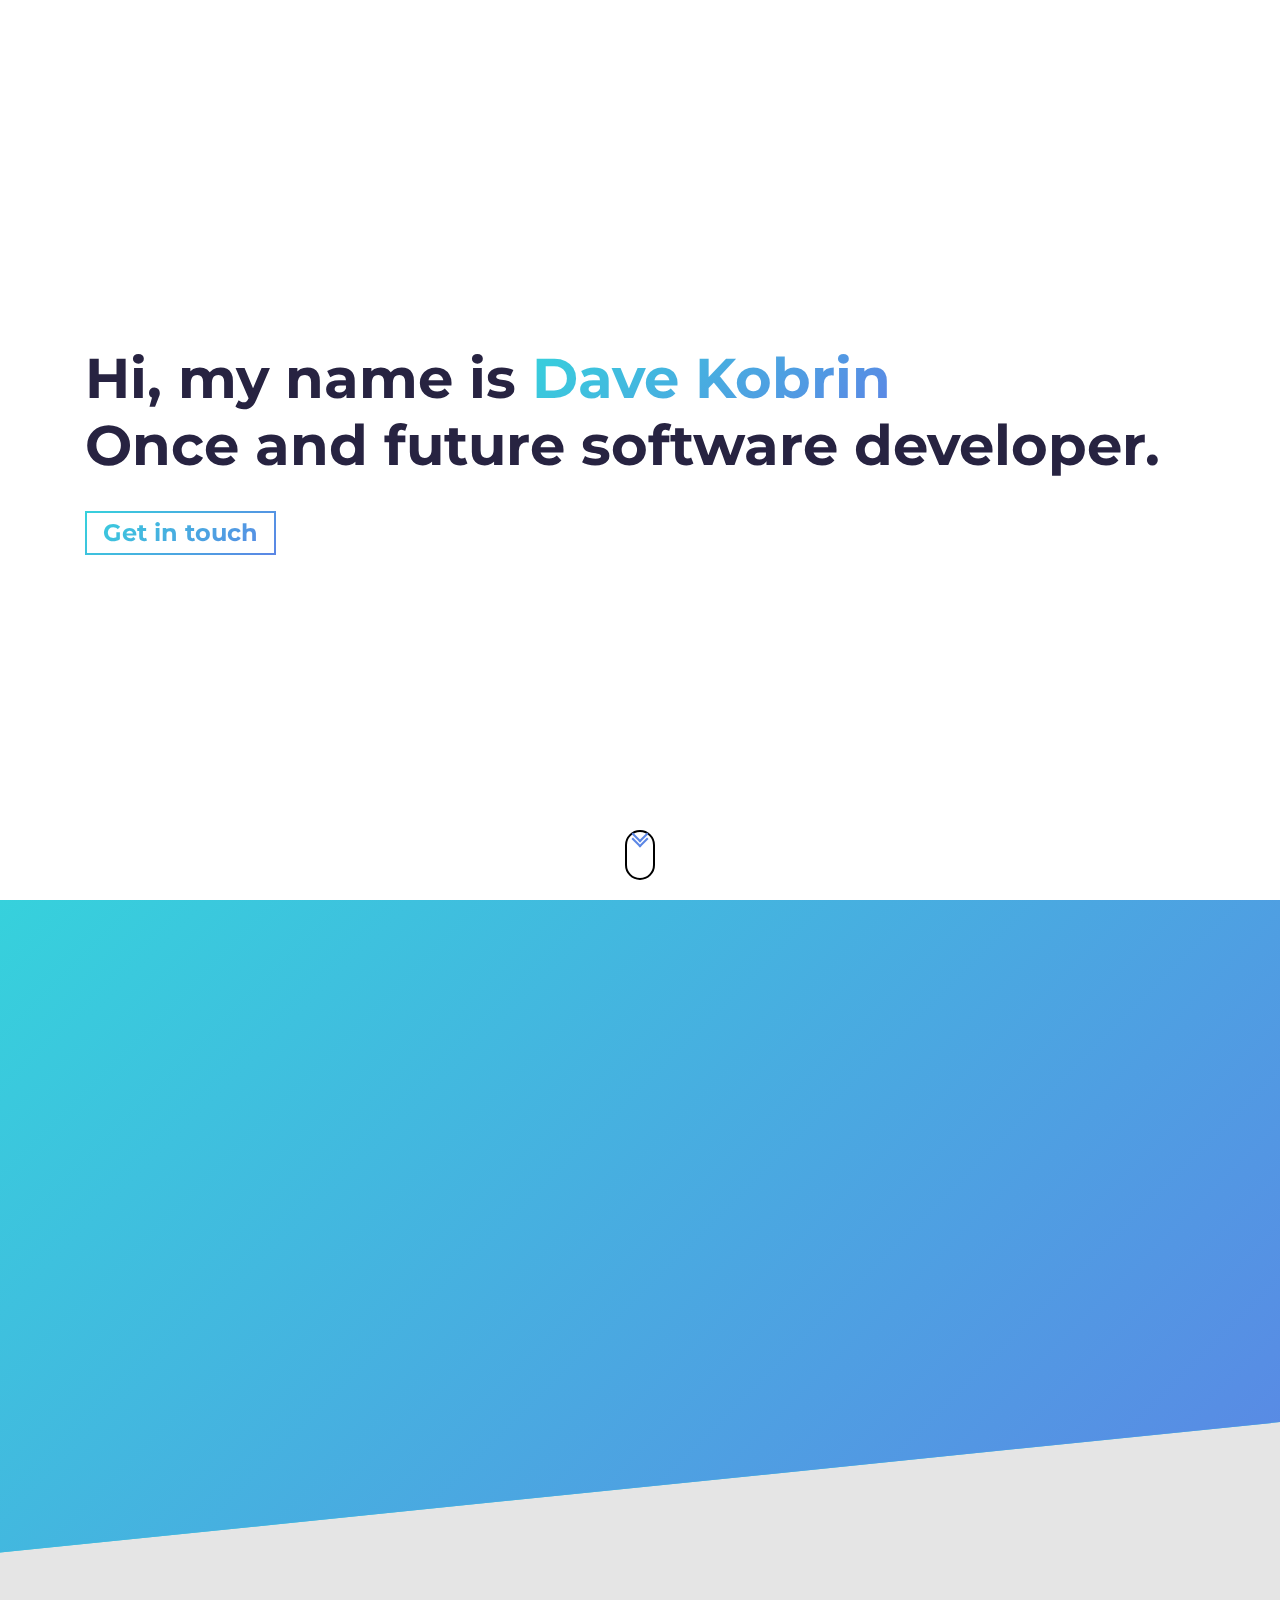
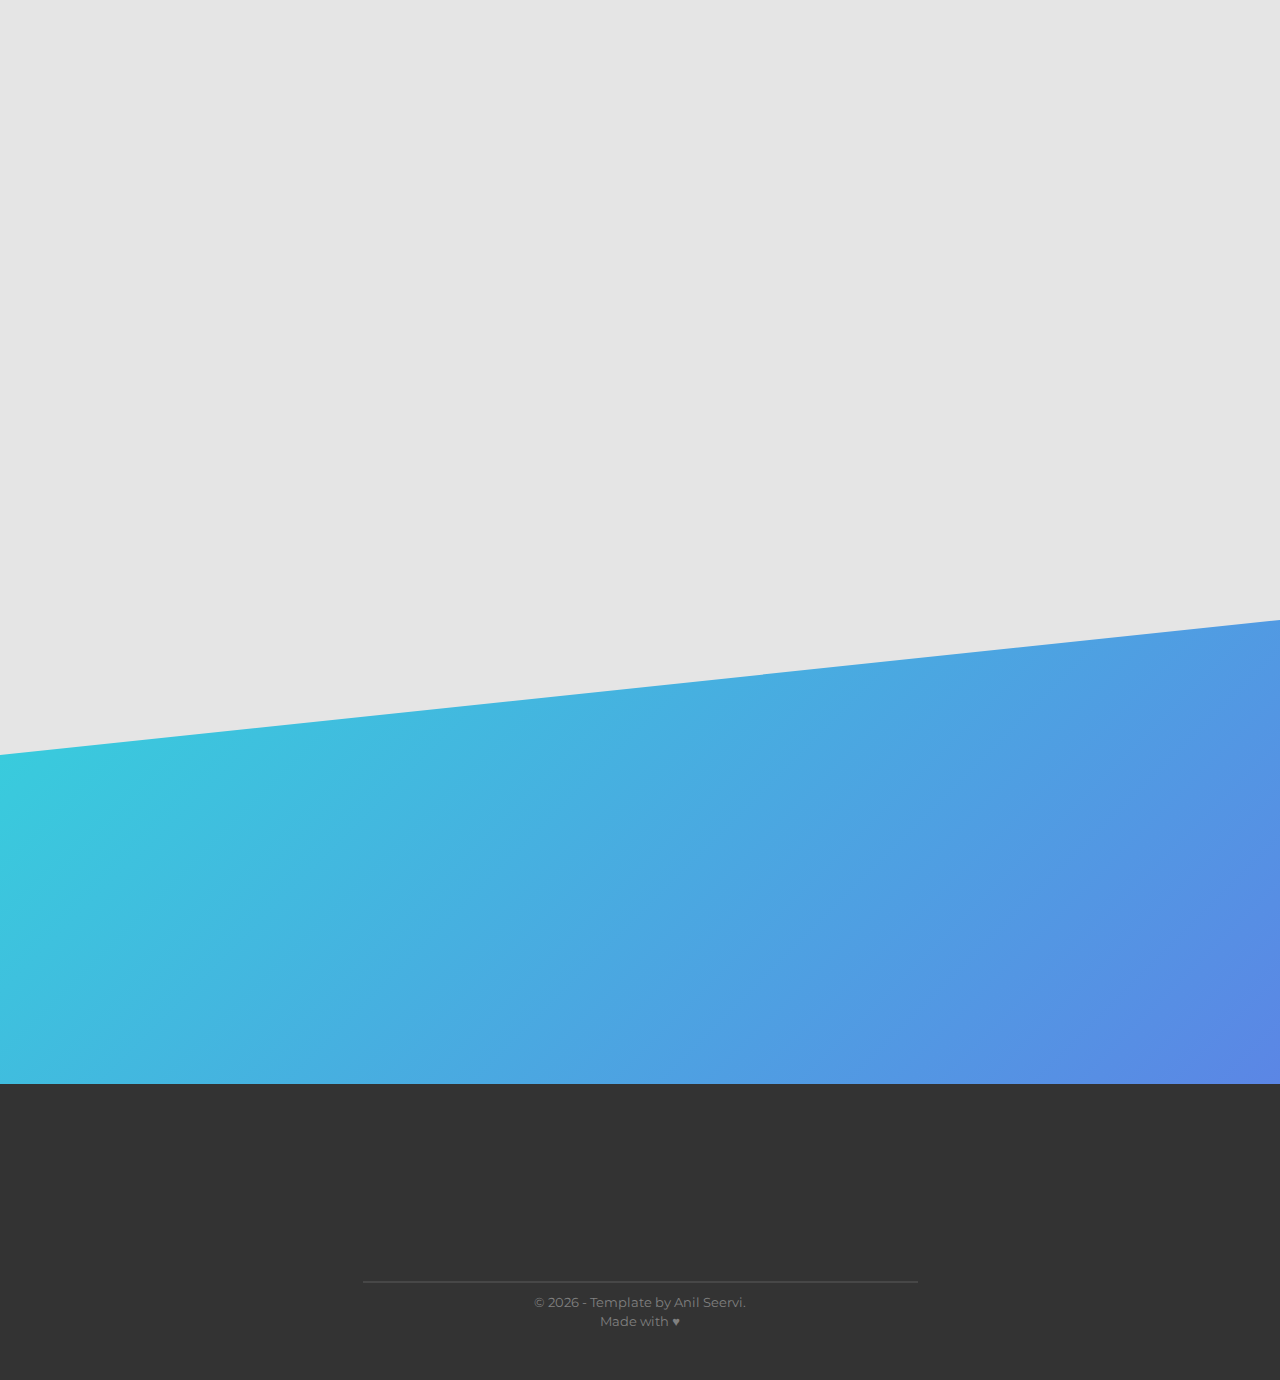
==== commit 0c26de4d: "added a credit to TheCherno for the Hazel series" ====
--- a/index.html
+++ b/index.html
@@ -194,7 +194,7 @@
             <div class="project-wrapper__text">
               <h3 class="project-wrapper__text-title">Hazel Game Engine</h3>
               <p class="project-wrapper__text-info">
-                This is a game engine work-in-progress written in C++. It includes an entity component system, messageing system, 
+                This is a game engine work-in-progress written in C++ and based on the tutorial series by TheCherno. It includes an entity component system, messageing system, 
                 immediate mode gui, and logging. I used several libraraies including, OpenGL, ImGui, Glfw, Glad, and speedlog. Future 
                 iterations will include other rendering pipelines such as DirectX, and Vulcan and also other target platforms such as 
                 android and iOS.
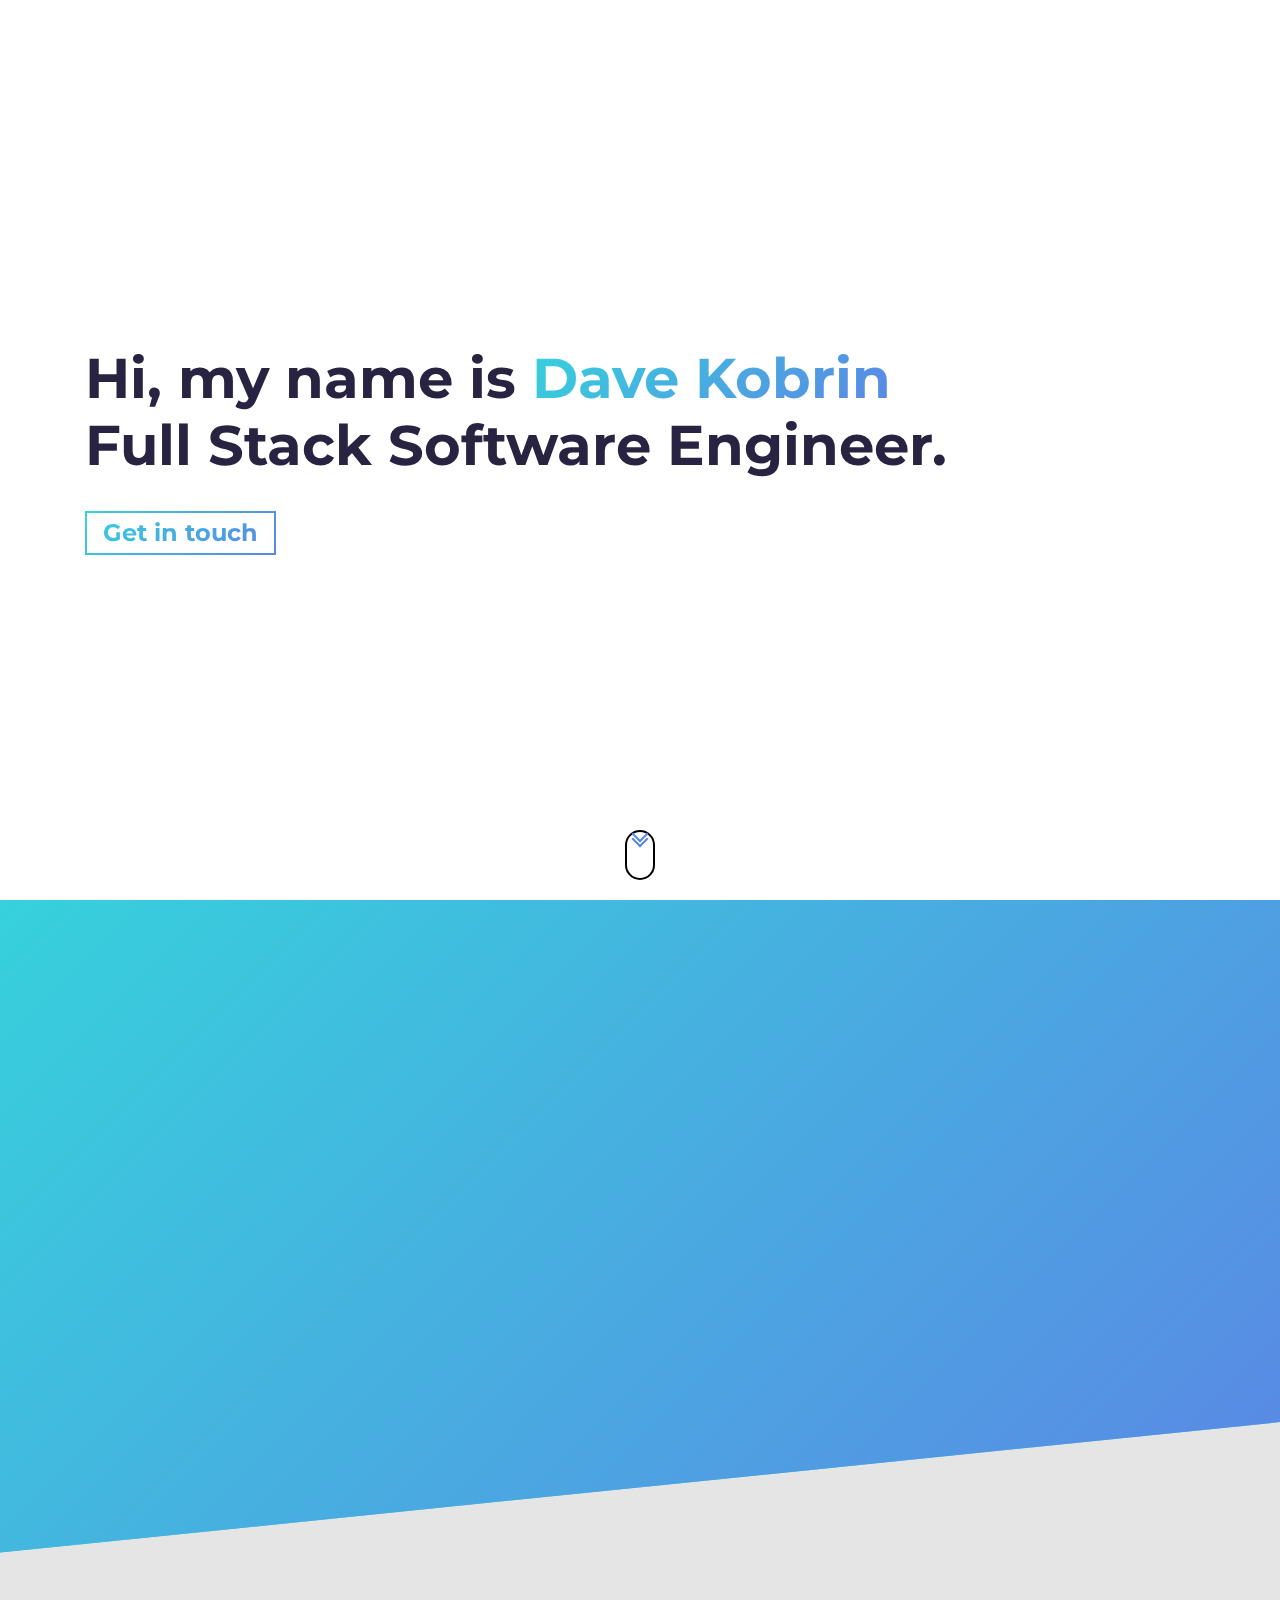
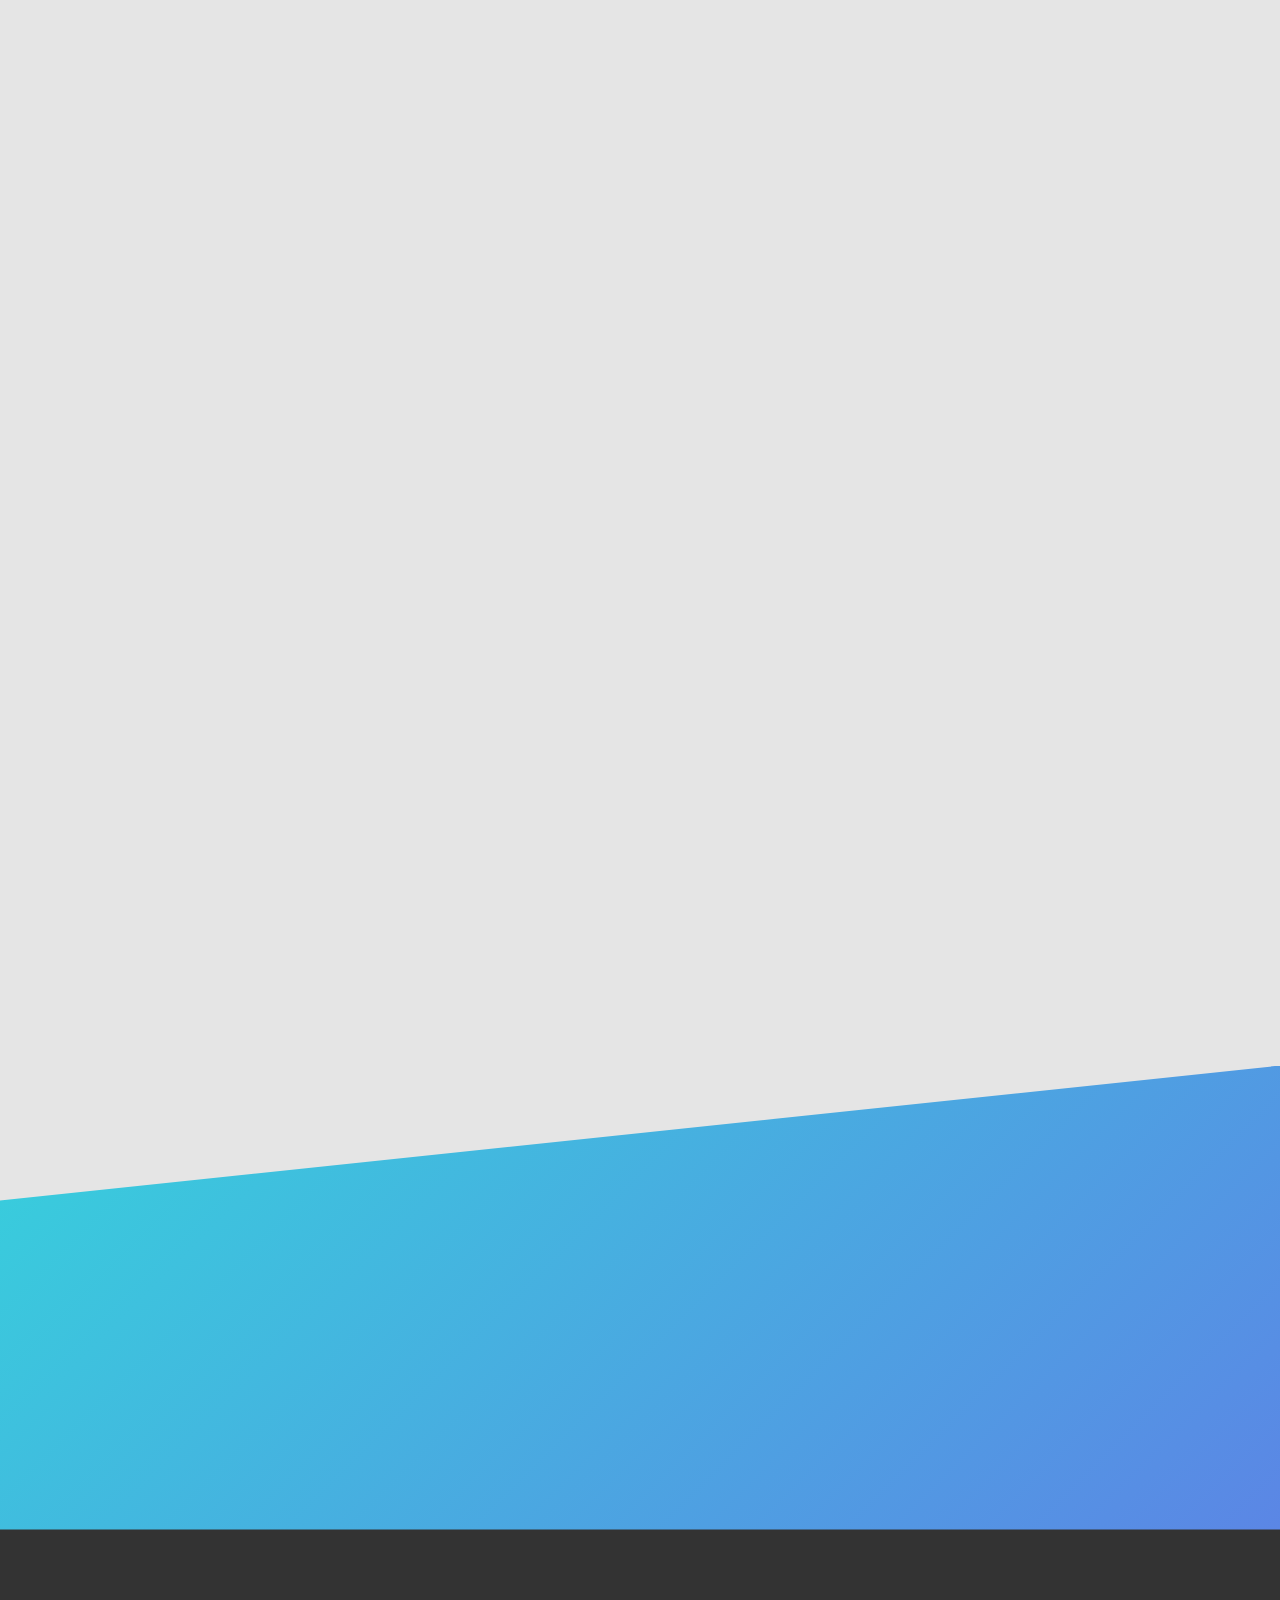
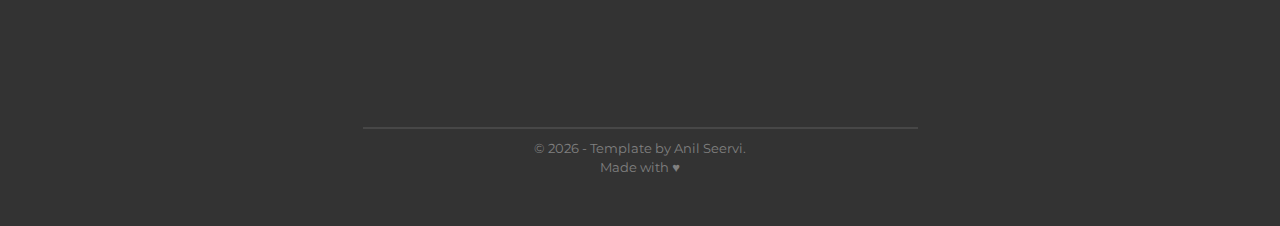
==== commit 7c0340ea: "updating projects" ====
--- a/index.html
+++ b/index.html
@@ -99,7 +99,7 @@
         <h1 class="hero-title">
           Hi, my name is <span class="text-color-main name">Dave Kobrin</span>
           <br />
-          Once and future software developer.
+          Full Stack Software Engineer.
         </h1>
         <p class="hero-cta">
           <a class="cta-btn cta-btn--hero" href="mailto://davek.programming@gmail.com">Get in touch</a>
@@ -125,11 +125,14 @@
           </div>
           <div class="about-wrapper__info">
             <p class="about-wrapper__info-text">
-              In the past I was a video game programmer at Majesco where I have credits on 5 published titles. During the Y2K scandal, I lost my job, and continued my career down a variety of paths leading up to automotive mechanic. I found that as a mechanic I used many of the same skills that I used as a developer, identifying a problem, forming a plan to address it, testing, etc. I also learned more about serving customers, understanding their needs and priorities, and how to explain issues clearly and succinctly.
+              I am a software engineer transitioning from automotive maintenance with 2+ years of experience as a video game developer 
+              earning credits on 5 video game titles. Returning to engineering after graduating from an immersive bootcamp. I am 
+              passionate about learning, software development, automobiles especially EV’s, and hand crafting objets d’art.
+              <!-- In the past I was a video game programmer at Majesco where I have credits on 5 published titles. During the Y2K scandal, I lost my job, and continued my career down a variety of paths leading up to automotive mechanic. I found that as a mechanic I used many of the same skills that I used as a developer, identifying a problem, forming a plan to address it, testing, etc. I also learned more about serving customers, understanding their needs and priorities, and how to explain issues clearly and succinctly. -->
             </p>
-            <p class="about-wrapper__info-text">
+            <!-- <p class="about-wrapper__info-text">
               I always wanted to get back into coding though, so I enrolled in General Assembly's Software Engineering bootcamp to update my skills, and now I am excited to be coming back to the field.  
-            </p>
+            </p> -->
             <span class="about-wrapper__cta">
               <a href="https://docs.google.com/document/d/1nzgf0E3LT0L8w7MfQHtpJ_fgslRdN7rrHMCfpJ_pTok/edit?usp=sharing" class="cta-btn cta-btn--resume">View Resume</a>
             </span>
@@ -150,13 +153,7 @@
             <div class="project-wrapper__text">
               <h3 class="project-wrapper__text-title">Extreme Breakout</h3>
               <p class="project-wrapper__text-info">
-                Extreme Breakout  is a modified version of the classic break-out game. One player can control a paddle
-                to slide left and right to bounce a ball upward into an assortment of blocks which take a varying number
-                of hits to break. Each hit will add to the players score, and if the player misses the ball it will cost
-                them a life. As difficulty increases there will be an alien that will move across the top of the screen
-                hat will shoot downward and if the projectile hits the player's paddle it stop the player from moving
-                for a short time. Various power ups are available to aid the player as they attempt to break all the
-                blocks and destroy the alien invader. Technology used Javasript, HTML Canvas, Css.
+                Extreme Breakout is a modified version of the classic break-out game built with Javasript, HTML Canvas, Css.
               </p>
               <div class="project-wrapper__text-btns">
                 <a
@@ -190,7 +187,7 @@
           <!-- /END Project -->
 
           <!-- Each .row is a project -->
-          <article class="row">
+          <!-- <article class="row">
             <div class="project-wrapper__text">
               <h3 class="project-wrapper__text-title">Hazel Game Engine</h3>
               <p class="project-wrapper__text-info">
@@ -219,19 +216,23 @@
                 </div>
               </a>
             </div>
-          </article>
-          <!-- /END Project -->
-
-          <!-- Each .row is a project -->
-          <!-- <article class="row">
+          </article> -->
+          <!-- /END Project -->
+
+          <!-- Each .row is a project -->
+          <article class="row">
             <div class="project-wrapper__text">
               <h3 class="project-wrapper__text-title">Caravan MERN</h3>
               <p class="project-wrapper__text-info">
                 Caravan is a card game played within the game Fallout New Vegas by Bethesda Softworks.
-                This is a web version of that game built with the MERN stack. The user and card data is held in a MongoDB
+                Technologies used: MongoDB, Express, React, Node, and RESTful Routing.
+              </p>
+              <p class="project-wrapper__text-info">
+                Currently developing the local 2 player and websocket versions.
+                <!-- This is a web version of that game built with the MERN stack. The user and card data is held in a MongoDB
                 NoSQL database, served up by a RESTful API written in Express, and consumed by the front end React application.
                 The current iteration allows users to sign in/out and manage thier deck. Future iterations will include local and 
-                web-socket player versus player with betting and purchasing additional cards with in-game funds.
+                web-socket player versus player with betting and purchasing additional cards with in-game funds. -->
               </p>
               <div class="project-wrapper__text-btns">
                 <a
@@ -269,34 +270,49 @@
                 </div>
               </a>
             </div>
-          </article> -->
+          </article>
           <!-- /END Project -->
 
           <!-- Each .row is a project -->
           <article class="row">
             <div class="project-wrapper__text">
-              <h3 class="project-wrapper__text-title">iLib - Again</h3>
-              <p class="project-wrapper__text-info">
-                iLib - Again is a full stack web application built with MongoDB, Node.js, and Express.js. 
+              <h3 class="project-wrapper__text-title">Kayla Carres for Kids</h3>
+              <p class="project-wrapper__text-info">
+                Kayla Cares for Kids is a non-profit organization supplying books, games, and toys to children coping with long stays 
+                in hospitals and rehab centers. This project is a full stack web application for tracking inventory, donations, donors, 
+                and shipments. Technologies used: PostgreSQL, Python, Flask, Node, React, Auth0, upcitemdb API, and Bootstrap.
+                
+                <!-- iLib - Again is a full stack web application built with MongoDB, Node.js, and Express.js. 
                 It's purpose is to allow each user to keep track of their own personal media library(books, movies, games).
-                Data entry is simplified by utilizing a 3rd party API to look up UPC codes and populate the data into dropdowns.
+                Data entry is simplified by utilizing a 3rd party API to look up UPC codes and populate the data into dropdowns. -->
               </p>
               <div class="project-wrapper__text-btns">
                 <a
-                  href="https://ilib-again.herokuapp.com/"
+                  href="https://kayla-cares-4-kids-operations.herokuapp.com/"
                   target="_blank"
                   rel="noopener noreferrer"
                   class="cta-btn cta-btn--hero cta-btn--projects"
                   >See Live</a
                 >
-                <a href="https://github.com/DaveKobrin/iLib_Again" target="_blank" class="cta-btn text-color-main"
-                  >Source Code</a
-                >
-              </div>
-            </div>
-
-            <div class="project-wrapper__image">
-              <a href="https://ilib-again.herokuapp.com/" target="_blank" rel="noopener noreferrer">
+                <div>
+                  <a 
+                    href="https://github.com/DaveKobrin/KaylaCares4Kids_Operations_Back" 
+                    target="_blank" 
+                    class="cta-btn text-color-main"
+                    >Source Code Back</a
+                  >
+                  <a 
+                    href="https://github.com/DaveKobrin/KaylaCares4Kids_Operations_Front" 
+                    target="_blank" 
+                    class="cta-btn text-color-main"
+                    >Source Code Front</a
+                  >
+                </div>
+              </div>
+            </div>
+
+            <div class="project-wrapper__image">
+              <a href="https://kayla-cares-4-kids-operations.herokuapp.com/" target="_blank" rel="noopener noreferrer">
                 <div class="thumbnail rounded">
                   <img
                     src="./assets/iLib-screenshot.png"
@@ -307,6 +323,91 @@
               </a>
             </div>
           </article>
+          <!-- /END Project -->
+
+          <!-- Each .row is a project -->
+          <article class="row">
+            <div class="project-wrapper__text">
+              <h3 class="project-wrapper__text-title">Thriver</h3>
+              <p class="project-wrapper__text-info">
+                Thriver is a full stack web application created for the Agile Product Development Program hosted by General Assembly.
+                This was a six week cross-functional project including several engineers and UX/UI designers. My contributions inculded:
+                Data Modeling, Backend API development, and User Authorization. Technologies used: MongoDB, Express, Node, React, Auth0, and MaterialUI.
+              </p>
+              <div class="project-wrapper__text-btns">
+                <a
+                  href="https://thriver-jobs.herokuapp.com/"
+                  target="_blank"
+                  rel="noopener noreferrer"
+                  class="cta-btn cta-btn--hero cta-btn--projects"
+                  >See Live</a
+                >
+                <div>
+                  <a 
+                    href="https://github.com/DaveKobrin/job_finder_motivator_server" 
+                    target="_blank" 
+                    class="cta-btn text-color-main"
+                    >Source Code Back</a
+                  >
+                  <a 
+                    href="https://github.com/DaveKobrin/job_finder_motivator_client" 
+                    target="_blank" 
+                    class="cta-btn text-color-main"
+                    >Source Code Front</a
+                  >
+                </div>
+              </div>
+            </div>
+
+            <div class="project-wrapper__image">
+              <a href="https://thriver-jobs.herokuapp.com/" target="_blank" rel="noopener noreferrer">
+                <div class="thumbnail rounded">
+                  <img
+                    src="./assets/iLib-screenshot.png"
+                    class="img-fluid"
+                    alt="Project Image"
+                  />
+                </div>
+              </a>
+            </div>
+          </article>
+          <!-- /END Project -->
+
+          <!-- Each .row is a project -->
+          <!-- <article class="row">
+            <div class="project-wrapper__text">
+              <h3 class="project-wrapper__text-title">iLib - Again</h3>
+              <p class="project-wrapper__text-info">
+                iLib - Again is a full stack web application built with MongoDB, Node.js, and Express.js. 
+                It's purpose is to allow each user to keep track of their own personal media library(books, movies, games).
+                Data entry is simplified by utilizing a 3rd party API to look up UPC codes and populate the data into dropdowns.
+              </p>
+              <div class="project-wrapper__text-btns">
+                <a
+                  href="https://ilib-again.herokuapp.com/"
+                  target="_blank"
+                  rel="noopener noreferrer"
+                  class="cta-btn cta-btn--hero cta-btn--projects"
+                  >See Live</a
+                >
+                <a href="https://github.com/DaveKobrin/iLib_Again" target="_blank" class="cta-btn text-color-main"
+                  >Source Code</a
+                >
+              </div>
+            </div>
+
+            <div class="project-wrapper__image">
+              <a href="https://ilib-again.herokuapp.com/" target="_blank" rel="noopener noreferrer">
+                <div class="thumbnail rounded">
+                  <img
+                    src="./assets/iLib-screenshot.png"
+                    class="img-fluid"
+                    alt="Project Image"
+                  />
+                </div>
+              </a>
+            </div>
+          </article> -->
           <!-- /END Project -->
 
           <!-- Each .row is a project -->
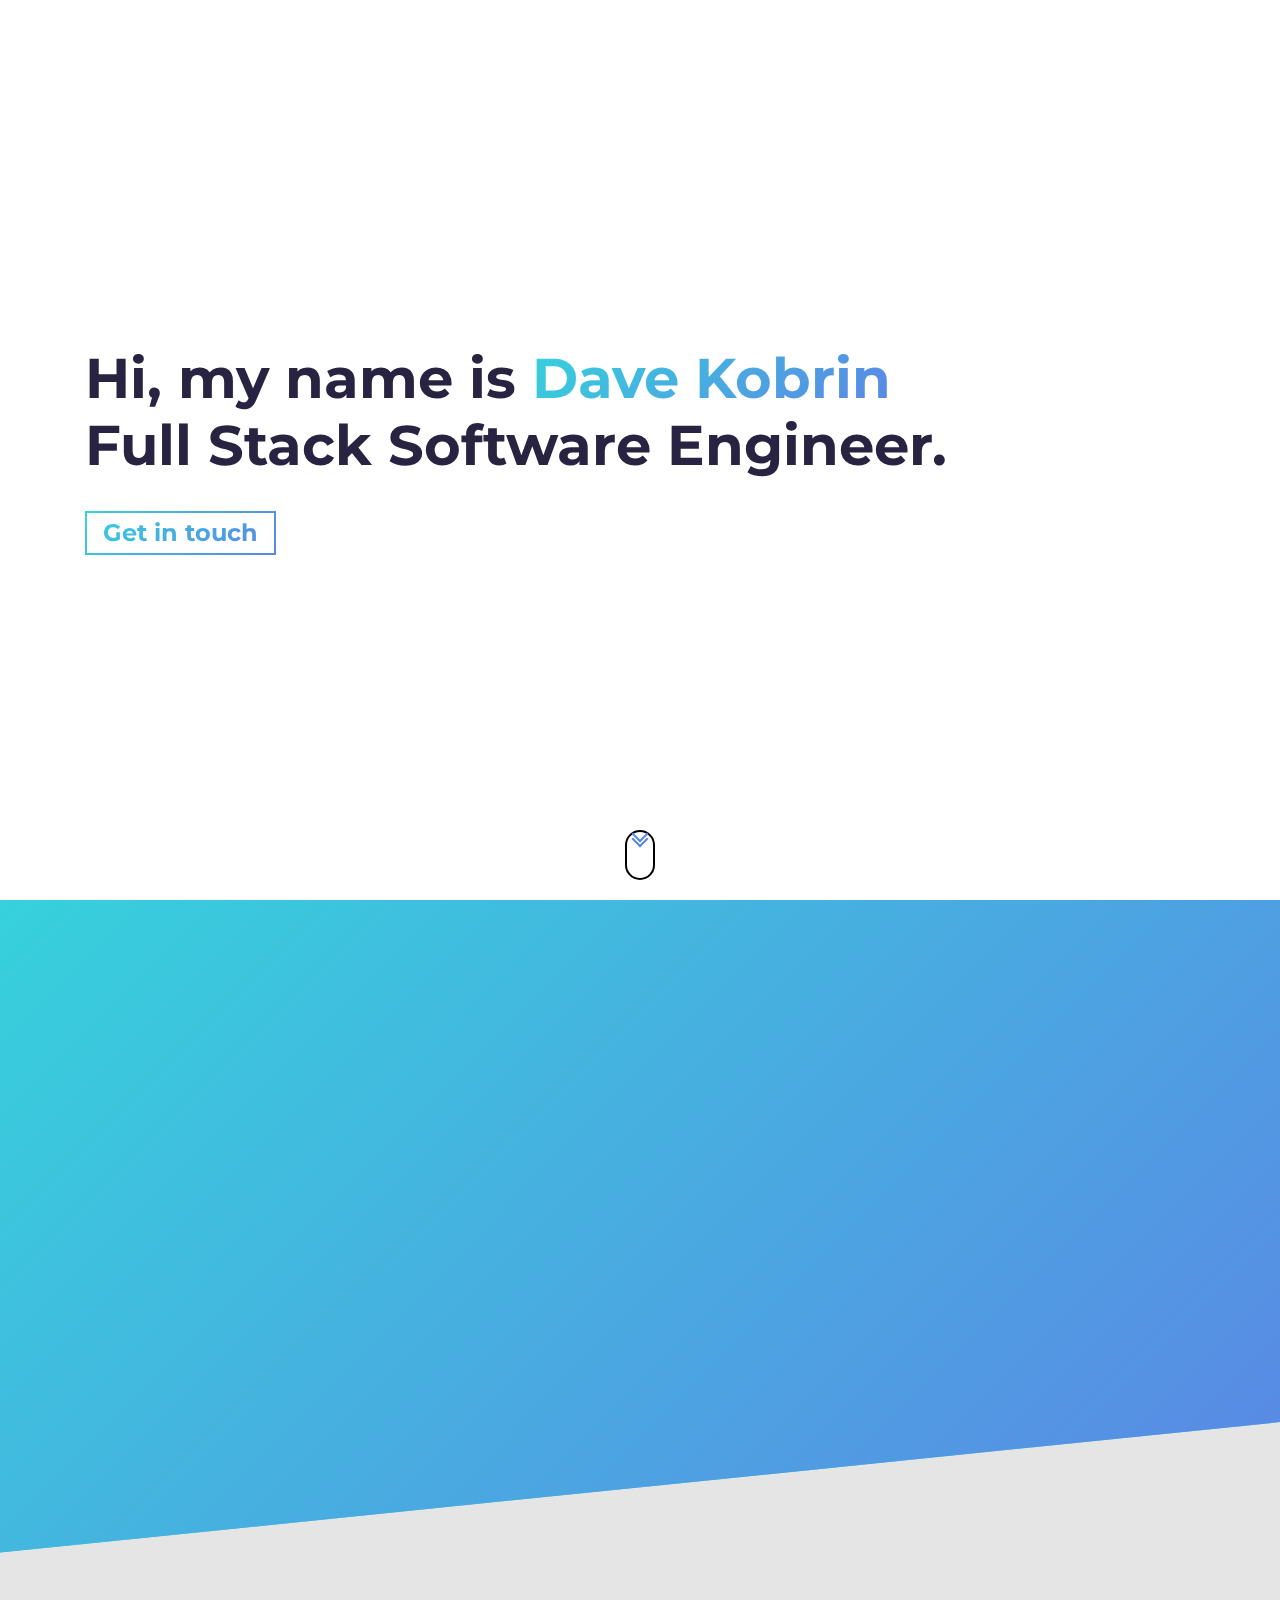
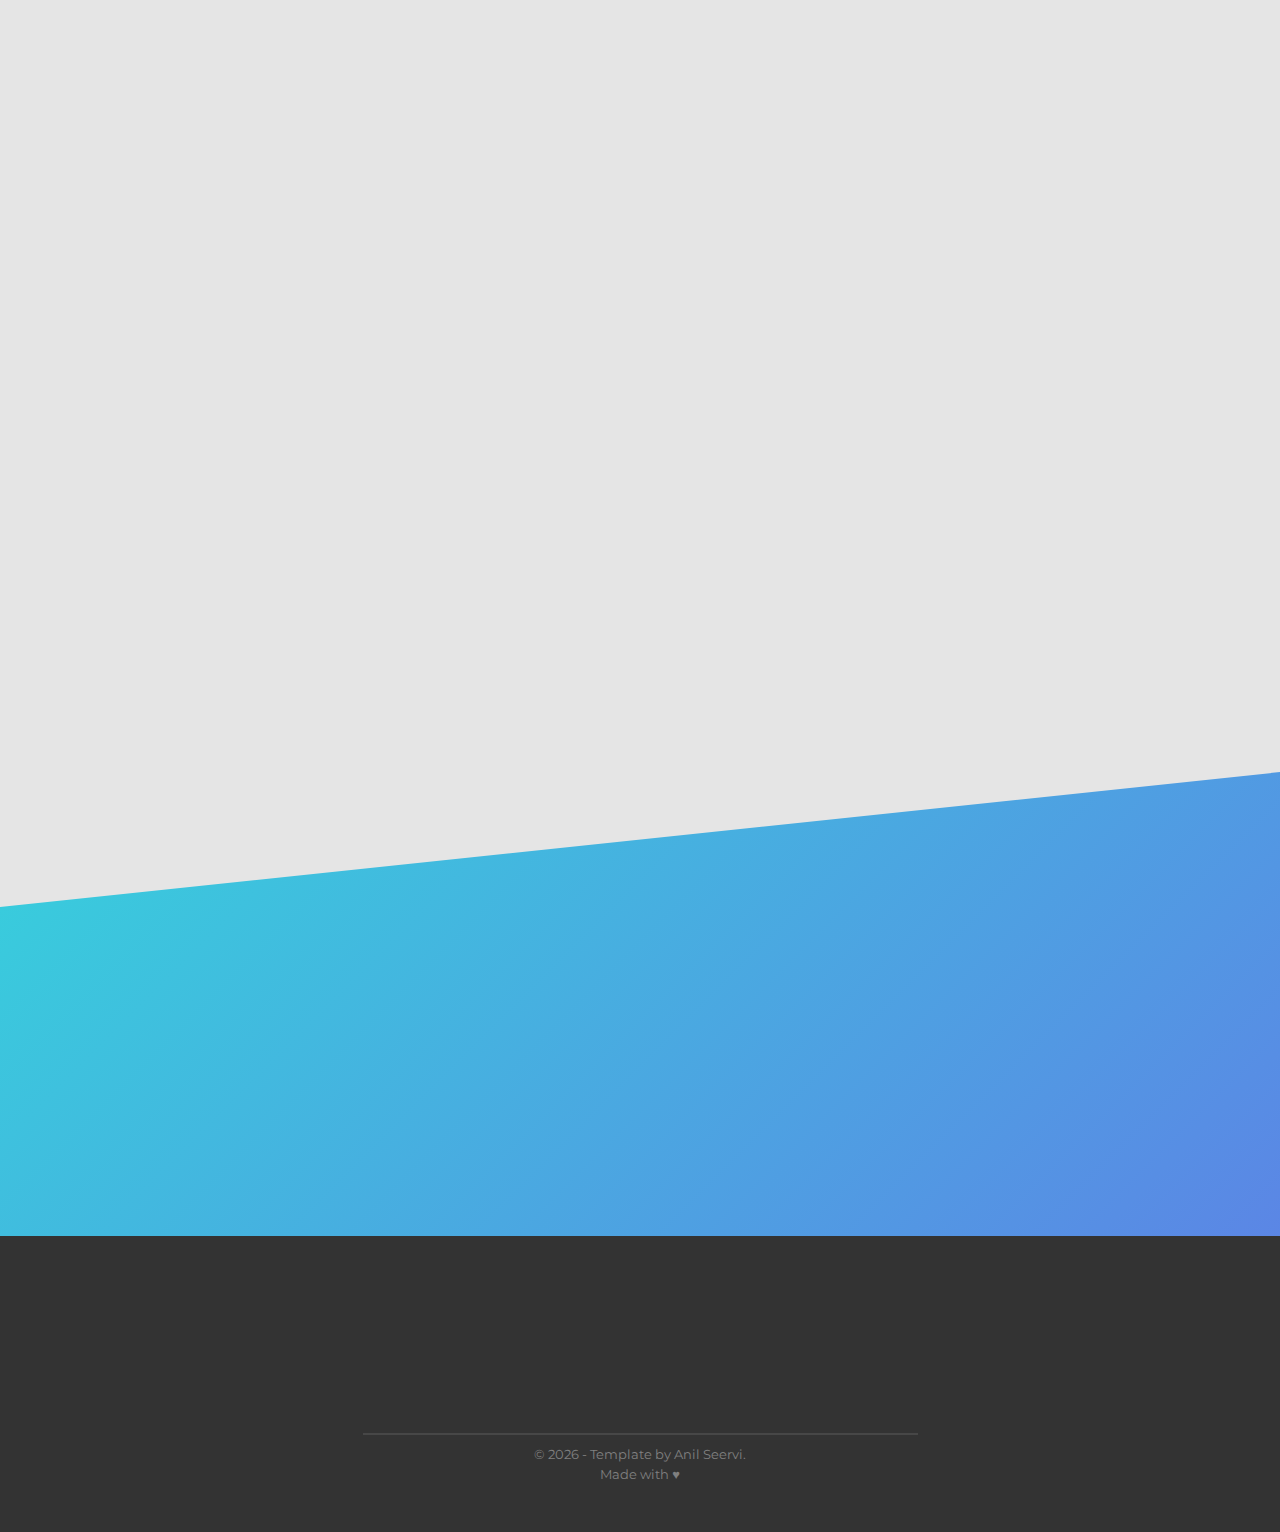
==== commit abdc0990: "updating projects" ====
--- a/index.html
+++ b/index.html
@@ -315,7 +315,7 @@
               <a href="https://kayla-cares-4-kids-operations.herokuapp.com/" target="_blank" rel="noopener noreferrer">
                 <div class="thumbnail rounded">
                   <img
-                    src="./assets/iLib-screenshot.png"
+                    src="./assets/KaylaCares-NewItem.png"
                     class="img-fluid"
                     alt="Project Image"
                   />
@@ -363,7 +363,7 @@
               <a href="https://thriver-jobs.herokuapp.com/" target="_blank" rel="noopener noreferrer">
                 <div class="thumbnail rounded">
                   <img
-                    src="./assets/iLib-screenshot.png"
+                    src="./assets/Thriver-Dashboard.png"
                     class="img-fluid"
                     alt="Project Image"
                   />
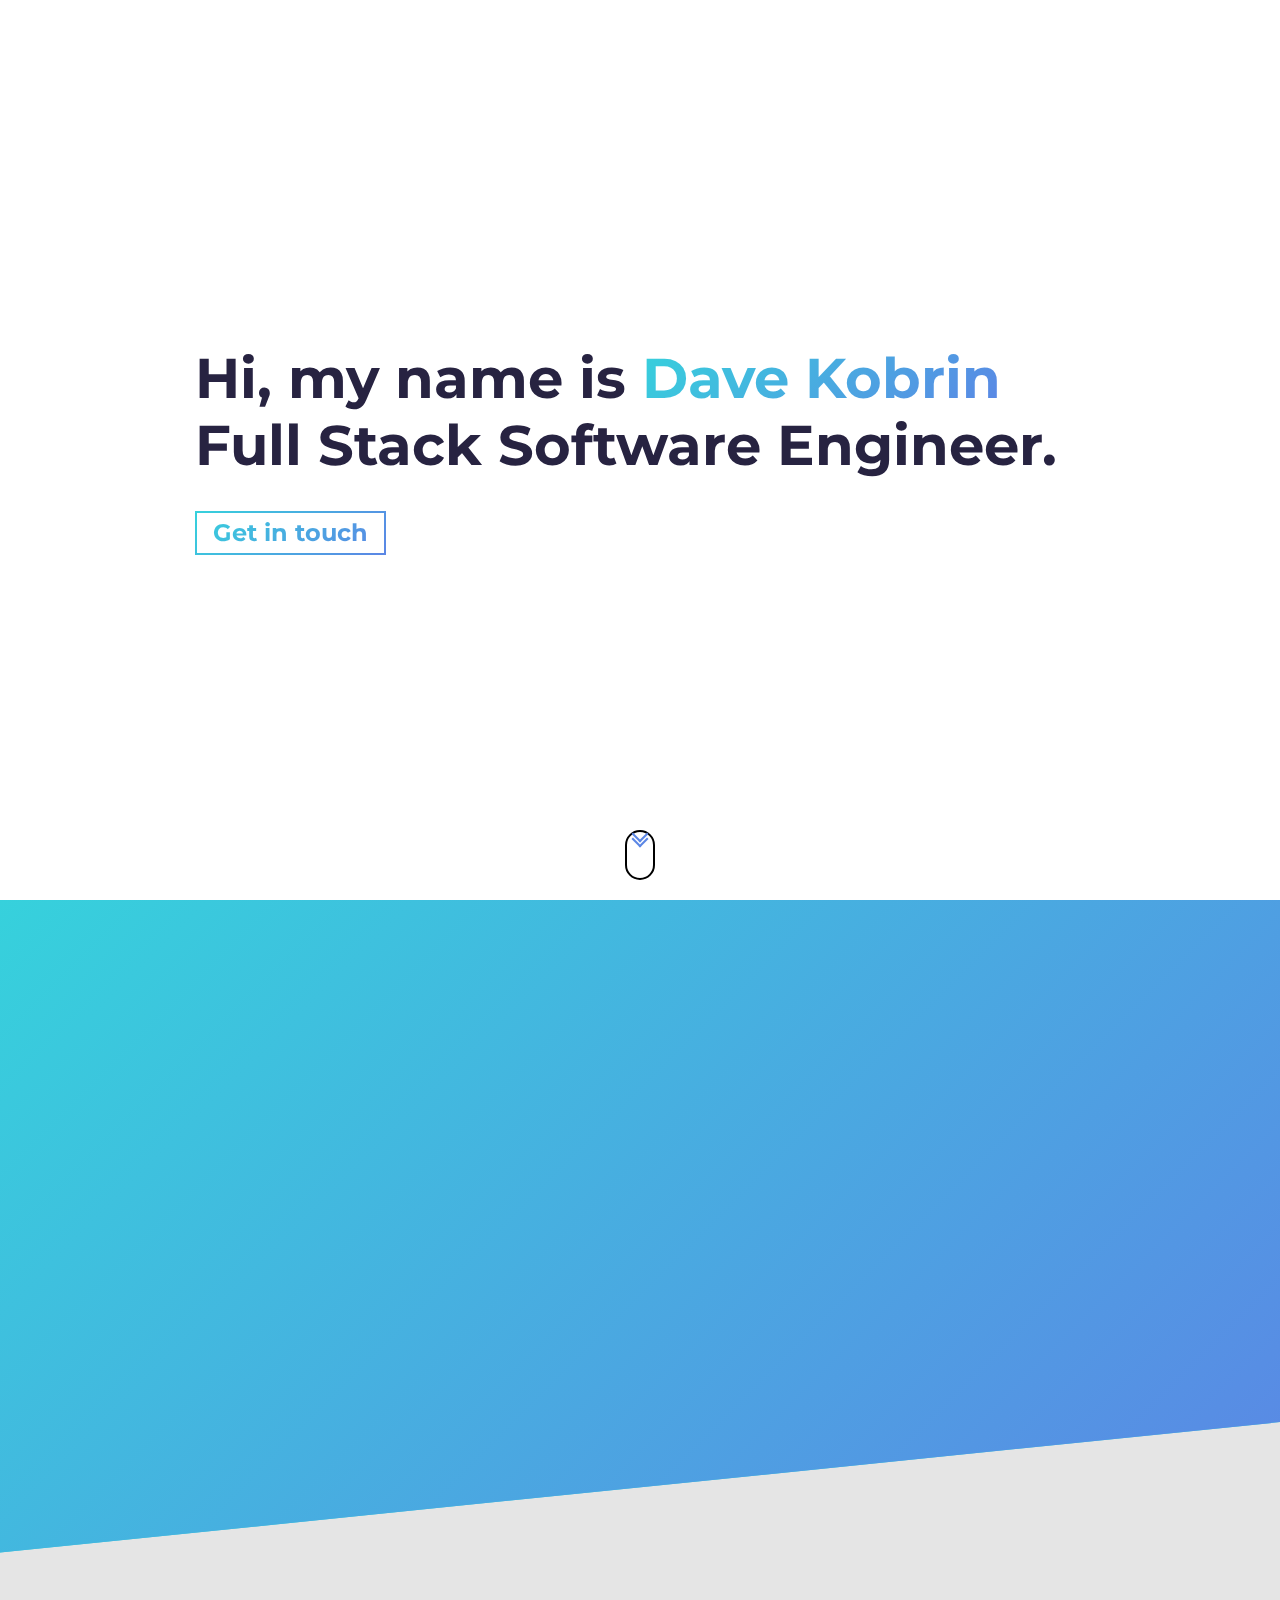
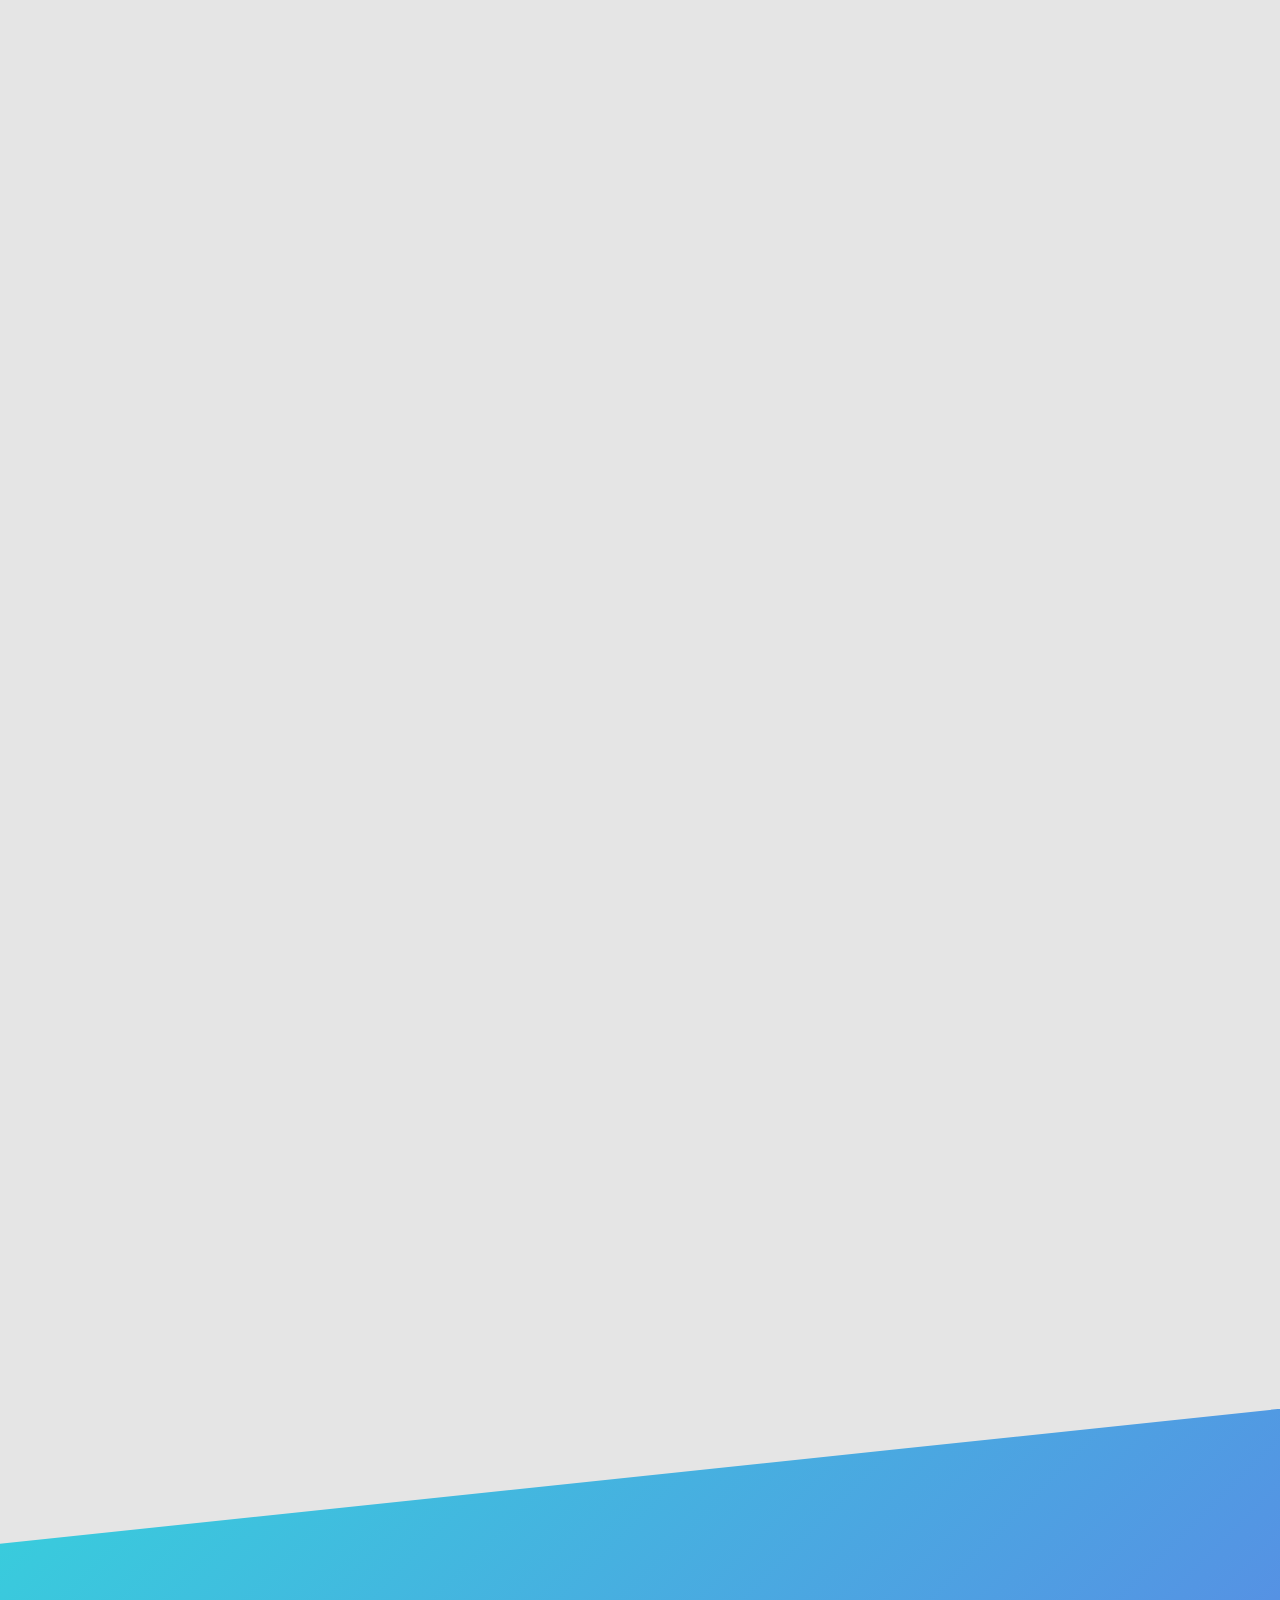
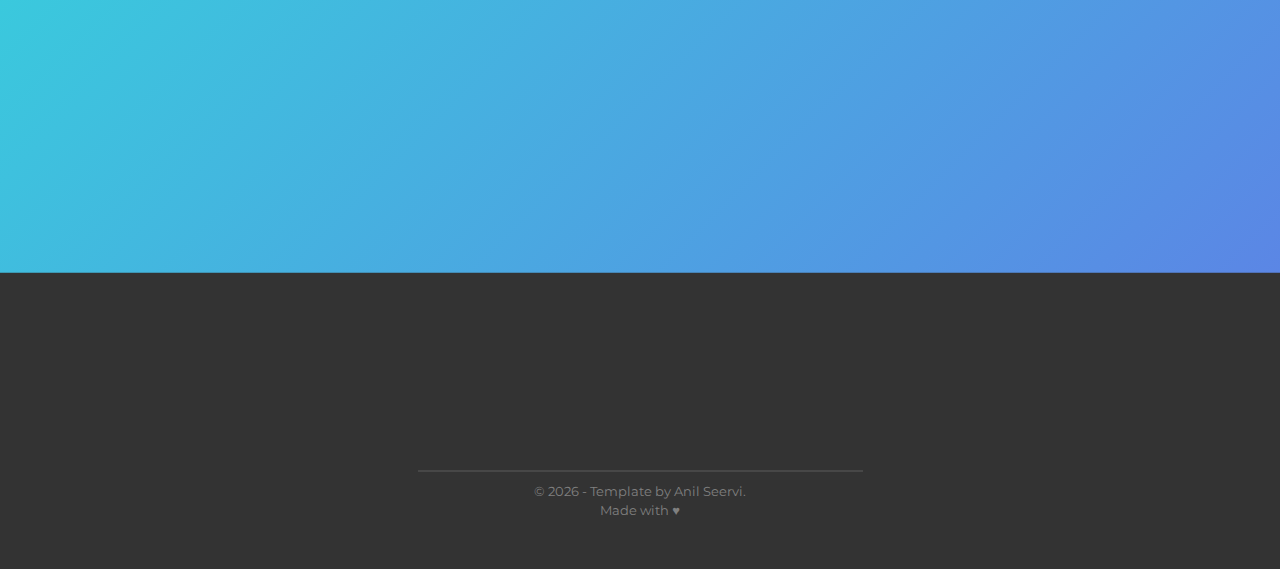
==== commit 1808e8cb: "updating to add Guiding Guardians to portfolio and tweak some styles" ====
--- a/index.html
+++ b/index.html
@@ -125,16 +125,24 @@
           </div>
           <div class="about-wrapper__info">
             <p class="about-wrapper__info-text">
-              I am a software engineer transitioning from automotive maintenance with 2+ years of experience as a video game developer 
+              I’m a life-long hobbyist software developer (started coding at age 6) with 2+ years of professional experience with C/C++. 
+              Currently specializing in Javascript/TypeScript and Python, I enjoy learning new skills, languages and methodologies, 
+              and do so quickly. After the COVID-19 lockdowns, I completed a Software Engineering bootcamp from General Assembly to 
+              reinforce modern web development technologies and transition from a career in automotive maintenance to software engineering.
+              <!-- I am a software engineer transitioning from automotive maintenance with 2+ years of experience as a video game developer 
               earning credits on 5 video game titles. Returning to engineering after graduating from an immersive bootcamp. I am 
-              passionate about learning, software development, automobiles especially EV’s, and hand crafting objets d’art.
+              passionate about learning, software development, automobiles especially EV’s, and hand crafting objets d’art. -->
               <!-- In the past I was a video game programmer at Majesco where I have credits on 5 published titles. During the Y2K scandal, I lost my job, and continued my career down a variety of paths leading up to automotive mechanic. I found that as a mechanic I used many of the same skills that I used as a developer, identifying a problem, forming a plan to address it, testing, etc. I also learned more about serving customers, understanding their needs and priorities, and how to explain issues clearly and succinctly. -->
             </p>
             <!-- <p class="about-wrapper__info-text">
               I always wanted to get back into coding though, so I enrolled in General Assembly's Software Engineering bootcamp to update my skills, and now I am excited to be coming back to the field.  
             </p> -->
             <span class="about-wrapper__cta">
-              <a href="https://docs.google.com/document/d/1nzgf0E3LT0L8w7MfQHtpJ_fgslRdN7rrHMCfpJ_pTok/edit?usp=sharing" class="cta-btn cta-btn--resume">View Resume</a>
+              <a href="https://docs.google.com/document/d/1fTTW7Wo-vv9wQvjgYN-h801Z0Z7PFjF8g3DPkJ2ETIo/edit?usp=sharing" 
+                class="cta-btn cta-btn--resume" 
+                target="_blank" 
+                rel="noreferrer">
+              View Resume</a>
             </span>
           </div>
         </div>
@@ -148,12 +156,109 @@
         <div class="project-wrapper">
           <h2 class="section-title dark-blue-text">Projects</h2>
 
-          <!-- Each .row is a project -->
+          <!-- Each .row is a project Guiding Guardians -->
           <article class="row">
             <div class="project-wrapper__text">
+              <h3 class="project-wrapper__text-title">Guiding Guardians</h3>
+              <p class="project-wrapper__text-info">
+                Guiding Guardians is a Jamstack web application built for the General Assembly Summer 2023 Hackathon - AI for Good - 
+                <b>Voted "Crowd Favorite"</b>
+                This was built by a cross-functional team of 3 UX/UI designers and 3 engineers over 5 days. My contributions inculded:
+                Building the API Layer in Next to keep our OpenAI API key out of the client code and prototyping the API functionality in the client code. 
+                <b>Technologies used: Next, TypeScript, OpenAI API, and Tailwind.</b>
+              </p>
+              <div class="project-wrapper__text-btns">
+                <a
+                  href="https://guidingguardians.netlify.app/"
+                  target="_blank"
+                  rel="noopener noreferrer"
+                  class="cta-btn cta-btn--hero cta-btn--projects"
+                  >See Live</a
+                >
+                <div>
+                  <a 
+                    href="https://github.com/DaveKobrin/GuidingGuardians" 
+                    target="_blank" 
+                    class="cta-btn text-color-main"
+                    >Source Code</a
+                  >
+                </div>
+              </div>
+            </div>
+
+            <div class="project-wrapper__image">
+              <a href="https://guidingguardians.netlify.app/" target="_blank" rel="noopener noreferrer">
+                <div class="thumbnail rounded">
+                  <video class="img-fluid" alt="Project Image" autoplay loop muted>
+                    <source src="./assets/GuidingGuardians.mp4" type="video/mp4">
+                  </video>
+                  <!-- <img
+                    src="./assets/Thriver-Dashboard.png"
+                    class="img-fluid"
+                    alt="Project Image"
+                  /> -->
+                </div>
+              </a>
+            </div>
+          </article>
+          <!-- /END Project -->
+
+          <!-- Each .row is a project Thriver -->
+          <article class="row">
+            <div class="project-wrapper__text">
+              <h3 class="project-wrapper__text-title">Thriver</h3>
+              <p class="project-wrapper__text-info">
+                Thriver is a full stack web application created for the Agile Product Development Program hosted by General Assembly.
+                This was a six week cross-functional project including several engineers and UX/UI designers. My contributions inculded:
+                Data Modeling, Backend API development, and User Authorization. 
+                <b>Technologies used: MongoDB, Express, Node, React, Auth0, and MaterialUI.</b>
+              </p>
+              <div class="project-wrapper__text-btns">
+                <a
+                  href="https://thriver-jobs.herokuapp.com/"
+                  target="_blank"
+                  rel="noopener noreferrer"
+                  class="cta-btn cta-btn--hero cta-btn--projects"
+                  >See Live</a
+                >
+                <div>
+                  <a 
+                    href="https://github.com/DaveKobrin/job_finder_motivator_server" 
+                    target="_blank" 
+                    class="cta-btn text-color-main"
+                    >Source Code Back</a
+                  >
+                  <a 
+                    href="https://github.com/DaveKobrin/job_finder_motivator_client" 
+                    target="_blank" 
+                    class="cta-btn text-color-main"
+                    >Source Code Front</a
+                  >
+                </div>
+              </div>
+            </div>
+
+            <div class="project-wrapper__image">
+              <a href="https://thriver-jobs.herokuapp.com/" target="_blank" rel="noopener noreferrer">
+                <div class="thumbnail rounded">
+                  <img
+                    src="./assets/Thriver-Dashboard.png"
+                    class="img-fluid"
+                    alt="Project Image"
+                  />
+                </div>
+              </a>
+            </div>
+          </article>
+          <!-- /END Project -->
+
+          <!-- Each .row is a project Breakout -->
+          <article class="row">
+            <div class="project-wrapper__text">
               <h3 class="project-wrapper__text-title">Extreme Breakout</h3>
               <p class="project-wrapper__text-info">
-                Extreme Breakout is a modified version of the classic break-out game built with Javasript, HTML Canvas, Css.
+                Extreme Breakout is my own take on the classic break-out by Atari. I added an enemy, power-ups, and an unlimited progressive difficulty. 
+                <b>Technologies used: Object Oriented Design, Vanilla Javasript, HTML5 Canvas, Css.</b>
               </p>
               <div class="project-wrapper__text-btns">
                 <a
@@ -186,105 +291,68 @@
           </article>
           <!-- /END Project -->
 
-          <!-- Each .row is a project -->
+          <!-- Each .row is a project Caravan -->
           <!-- <article class="row">
             <div class="project-wrapper__text">
-              <h3 class="project-wrapper__text-title">Hazel Game Engine</h3>
-              <p class="project-wrapper__text-info">
-                This is a game engine work-in-progress written in C++ and based on the tutorial series by TheCherno. It includes an entity component system, messageing system, 
-                immediate mode gui, and logging. I used several libraraies including, OpenGL, ImGui, Glfw, Glad, and speedlog. Future 
-                iterations will include other rendering pipelines such as DirectX, and Vulcan and also other target platforms such as 
-                android and iOS.
-              </p>
-              <div class="project-wrapper__text-btns">
-                <a
-                  href="https://github.com/DaveKobrin/Hazel_DK"
-                  target="_blank"
-                  rel="noopener noreferrer"
-                  class="cta-btn cta-btn--hero cta-btn--projects"
-                  >Source Code</a
-                >
-              </div>
-            </div>
-
-            <div class="project-wrapper__image">
-              <a href="https://github.com/DaveKobrin/Hazel_DK" target="_blank" rel="noopener noreferrer">
-                <div class="thumbnail rounded">
-                  <video class="img-fluid" alt="Project Image" autoplay loop muted>
-                    <source src="./assets/HazelVid.mp4" type="video/mp4">
-                  </video>
+              <h3 class="project-wrapper__text-title">Caravan MERN</h3>
+              <p class="project-wrapper__text-info">
+                Caravan is a card game played within the game Fallout New Vegas by Bethesda Softworks.
+                Technologies used: MongoDB, Express, React, Node, and RESTful Routing.
+              </p>
+              <p class="project-wrapper__text-info">
+                Currently developing the local 2 player and websocket versions.
+                This is a web version of that game built with the MERN stack. The user and card data is held in a MongoDB
+                NoSQL database, served up by a RESTful API written in Express, and consumed by the front end React application.
+                The current iteration allows users to sign in/out and manage thier deck. Future iterations will include local and 
+                web-socket player versus player with betting and purchasing additional cards with in-game funds.
+              </p>
+              <div class="project-wrapper__text-btns">
+                <a
+                  href="https://caravan-mern.herokuapp.com/"
+                  target="_blank"
+                  rel="noopener noreferrer"
+                  class="cta-btn cta-btn--hero cta-btn--projects"
+                  >See Live</a
+                >
+                <div>
+                  <a 
+                    href="https://github.com/DaveKobrin/caravan_web_backend" 
+                    target="_blank" 
+                    class="cta-btn text-color-main"
+                    >Source Code Back</a
+                  >
+                  <a 
+                    href="https://github.com/DaveKobrin/caravan_web_frontend" 
+                    target="_blank" 
+                    class="cta-btn text-color-main"
+                    >Source Code Front</a
+                  >
+                </div>
+              </div>
+            </div>
+
+            <div class="project-wrapper__image">
+              <a href="https://caravan-mern.herokuapp.com/" target="_blank" rel="noopener noreferrer">
+                <div class="thumbnail rounded">
+                  <img
+                    src="./assets/caravan_mern.png"
+                    class="img-fluid"
+                    alt="Project Image"
+                  />
                 </div>
               </a>
             </div>
           </article> -->
           <!-- /END Project -->
 
-          <!-- Each .row is a project -->
-          <article class="row">
-            <div class="project-wrapper__text">
-              <h3 class="project-wrapper__text-title">Caravan MERN</h3>
-              <p class="project-wrapper__text-info">
-                Caravan is a card game played within the game Fallout New Vegas by Bethesda Softworks.
-                Technologies used: MongoDB, Express, React, Node, and RESTful Routing.
-              </p>
-              <p class="project-wrapper__text-info">
-                Currently developing the local 2 player and websocket versions.
-                <!-- This is a web version of that game built with the MERN stack. The user and card data is held in a MongoDB
-                NoSQL database, served up by a RESTful API written in Express, and consumed by the front end React application.
-                The current iteration allows users to sign in/out and manage thier deck. Future iterations will include local and 
-                web-socket player versus player with betting and purchasing additional cards with in-game funds. -->
-              </p>
-              <div class="project-wrapper__text-btns">
-                <a
-                  href="https://caravan-mern.herokuapp.com/"
-                  target="_blank"
-                  rel="noopener noreferrer"
-                  class="cta-btn cta-btn--hero cta-btn--projects"
-                  >See Live</a
-                >
-                <div>
-                  <a 
-                    href="https://github.com/DaveKobrin/caravan_web_backend" 
-                    target="_blank" 
-                    class="cta-btn text-color-main"
-                    >Source Code Back</a
-                  >
-                  <a 
-                    href="https://github.com/DaveKobrin/caravan_web_frontend" 
-                    target="_blank" 
-                    class="cta-btn text-color-main"
-                    >Source Code Front</a
-                  >
-                </div>
-              </div>
-            </div>
-
-            <div class="project-wrapper__image">
-              <a href="https://caravan-mern.herokuapp.com/" target="_blank" rel="noopener noreferrer">
-                <div class="thumbnail rounded">
-                  <img
-                    src="./assets/caravan_mern.png"
-                    class="img-fluid"
-                    alt="Project Image"
-                  />
-                </div>
-              </a>
-            </div>
-          </article>
-          <!-- /END Project -->
-
-          <!-- Each .row is a project -->
-          <article class="row">
+          <!-- Each .row is a project  Kayla Cares -->
+          <!-- <article class="row">
             <div class="project-wrapper__text">
               <h3 class="project-wrapper__text-title">Kayla Carres for Kids</h3>
               <p class="project-wrapper__text-info">
                 Kayla Cares for Kids is a non-profit organization supplying books, games, and toys to children coping with long stays 
                 in hospitals and rehab centers. This project is a full stack web application for tracking inventory, donations, donors, 
                 and shipments. Technologies used: PostgreSQL, Python, Flask, Node, React, Auth0, upcitemdb API, and Bootstrap.
-                
-                <!-- iLib - Again is a full stack web application built with MongoDB, Node.js, and Express.js. 
-                It's purpose is to allow each user to keep track of their own personal media library(books, movies, games).
-                Data entry is simplified by utilizing a 3rd party API to look up UPC codes and populate the data into dropdowns. -->
               </p>
               <div class="project-wrapper__text-btns">
                 <a
@@ -318,62 +386,14 @@
                     src="./assets/KaylaCares-NewItem.png"
                     class="img-fluid"
                     alt="Project Image"
-                  />
-                </div>
-              </a>
-            </div>
-          </article>
-          <!-- /END Project -->
-
-          <!-- Each .row is a project -->
-          <article class="row">
-            <div class="project-wrapper__text">
-              <h3 class="project-wrapper__text-title">Thriver</h3>
-              <p class="project-wrapper__text-info">
-                Thriver is a full stack web application created for the Agile Product Development Program hosted by General Assembly.
-                This was a six week cross-functional project including several engineers and UX/UI designers. My contributions inculded:
-                Data Modeling, Backend API development, and User Authorization. Technologies used: MongoDB, Express, Node, React, Auth0, and MaterialUI.
-              </p>
-              <div class="project-wrapper__text-btns">
-                <a
-                  href="https://thriver-jobs.herokuapp.com/"
-                  target="_blank"
-                  rel="noopener noreferrer"
-                  class="cta-btn cta-btn--hero cta-btn--projects"
-                  >See Live</a
-                >
-                <div>
-                  <a 
-                    href="https://github.com/DaveKobrin/job_finder_motivator_server" 
-                    target="_blank" 
-                    class="cta-btn text-color-main"
-                    >Source Code Back</a
-                  >
-                  <a 
-                    href="https://github.com/DaveKobrin/job_finder_motivator_client" 
-                    target="_blank" 
-                    class="cta-btn text-color-main"
-                    >Source Code Front</a
-                  >
-                </div>
-              </div>
-            </div>
-
-            <div class="project-wrapper__image">
-              <a href="https://thriver-jobs.herokuapp.com/" target="_blank" rel="noopener noreferrer">
-                <div class="thumbnail rounded">
-                  <img
-                    src="./assets/Thriver-Dashboard.png"
-                    class="img-fluid"
-                    alt="Project Image"
-                  />
-                </div>
-              </a>
-            </div>
-          </article>
-          <!-- /END Project -->
-
-          <!-- Each .row is a project -->
+                    />
+                  </div>
+                </a>
+              </div>
+            </article> -->
+            <!-- /END Project -->
+            
+          <!-- Each .row is a project iLib -->
           <!-- <article class="row">
             <div class="project-wrapper__text">
               <h3 class="project-wrapper__text-title">iLib - Again</h3>
@@ -410,8 +430,8 @@
           </article> -->
           <!-- /END Project -->
 
-          <!-- Each .row is a project -->
-          <article class="row">
+          <!-- Each .row is a project Fuel Eco Service Track -->
+          <!-- <article class="row">
             <div class="project-wrapper__text">
               <h3 class="project-wrapper__text-title">Fuel Economy and Service Tracker</h3>
               <p class="project-wrapper__text-info">
@@ -420,13 +440,13 @@
                 paid. In addition users can track how much they pay for fuel and how many miles they are getting per gallon.
               </p>
               <div class="project-wrapper__text-btns">
-                <!-- <a
+                <a
                   href="#"
                   target="_blank"
                   rel="noopener noreferrer"
                   class="cta-btn cta-btn--hero cta-btn--projects"
                   >See Live</a
-                > -->
+                >
                 <a href="https://github.com/DaveKobrin/AutoFuelAndService" target="_blank" class="cta-btn text-color-main"
                   >Source Code</a
                 >
@@ -444,7 +464,7 @@
                 </div>
               </a>
             </div>
-          </article>
+          </article> -->
           <!-- /END Project -->
         
         </div>
--- a/css/main.css
+++ b/css/main.css
@@ -274,8 +274,8 @@
 }
 section .row {
     display:grid;
-    gap:2rem;
-    grid-template-columns:1fr 2fr;
+    gap:3em;
+    grid-template-columns:2fr 3fr;
     grid-template-rows:1fr;
     padding:0 1.5rem;
 }
@@ -300,30 +300,30 @@
     width:100%;
     padding:0 1.5rem;
     margin:0 auto;
-    max-width:1140px;
+    max-width:92em;
 }
 @media (max-width: 75em) {
     .container {
-        max-width:960px;
+        max-width:72em;
         width:100%;
     }
 }
 @media (max-width: 56.25em) {
     .container {
-        max-width:720px;
+        max-width:54em;
         width:100%;
         justify-content:center;
     }
 }
 @media (max-width: 48em) {
     .container {
-        max-width:720px;
+        max-width:47em;
         width:100%
     }
 }
 @media (max-width: 37.5em) {
     .container {
-        max-width:540px;
+        max-width:37em;
         width:100%;
     }
 }
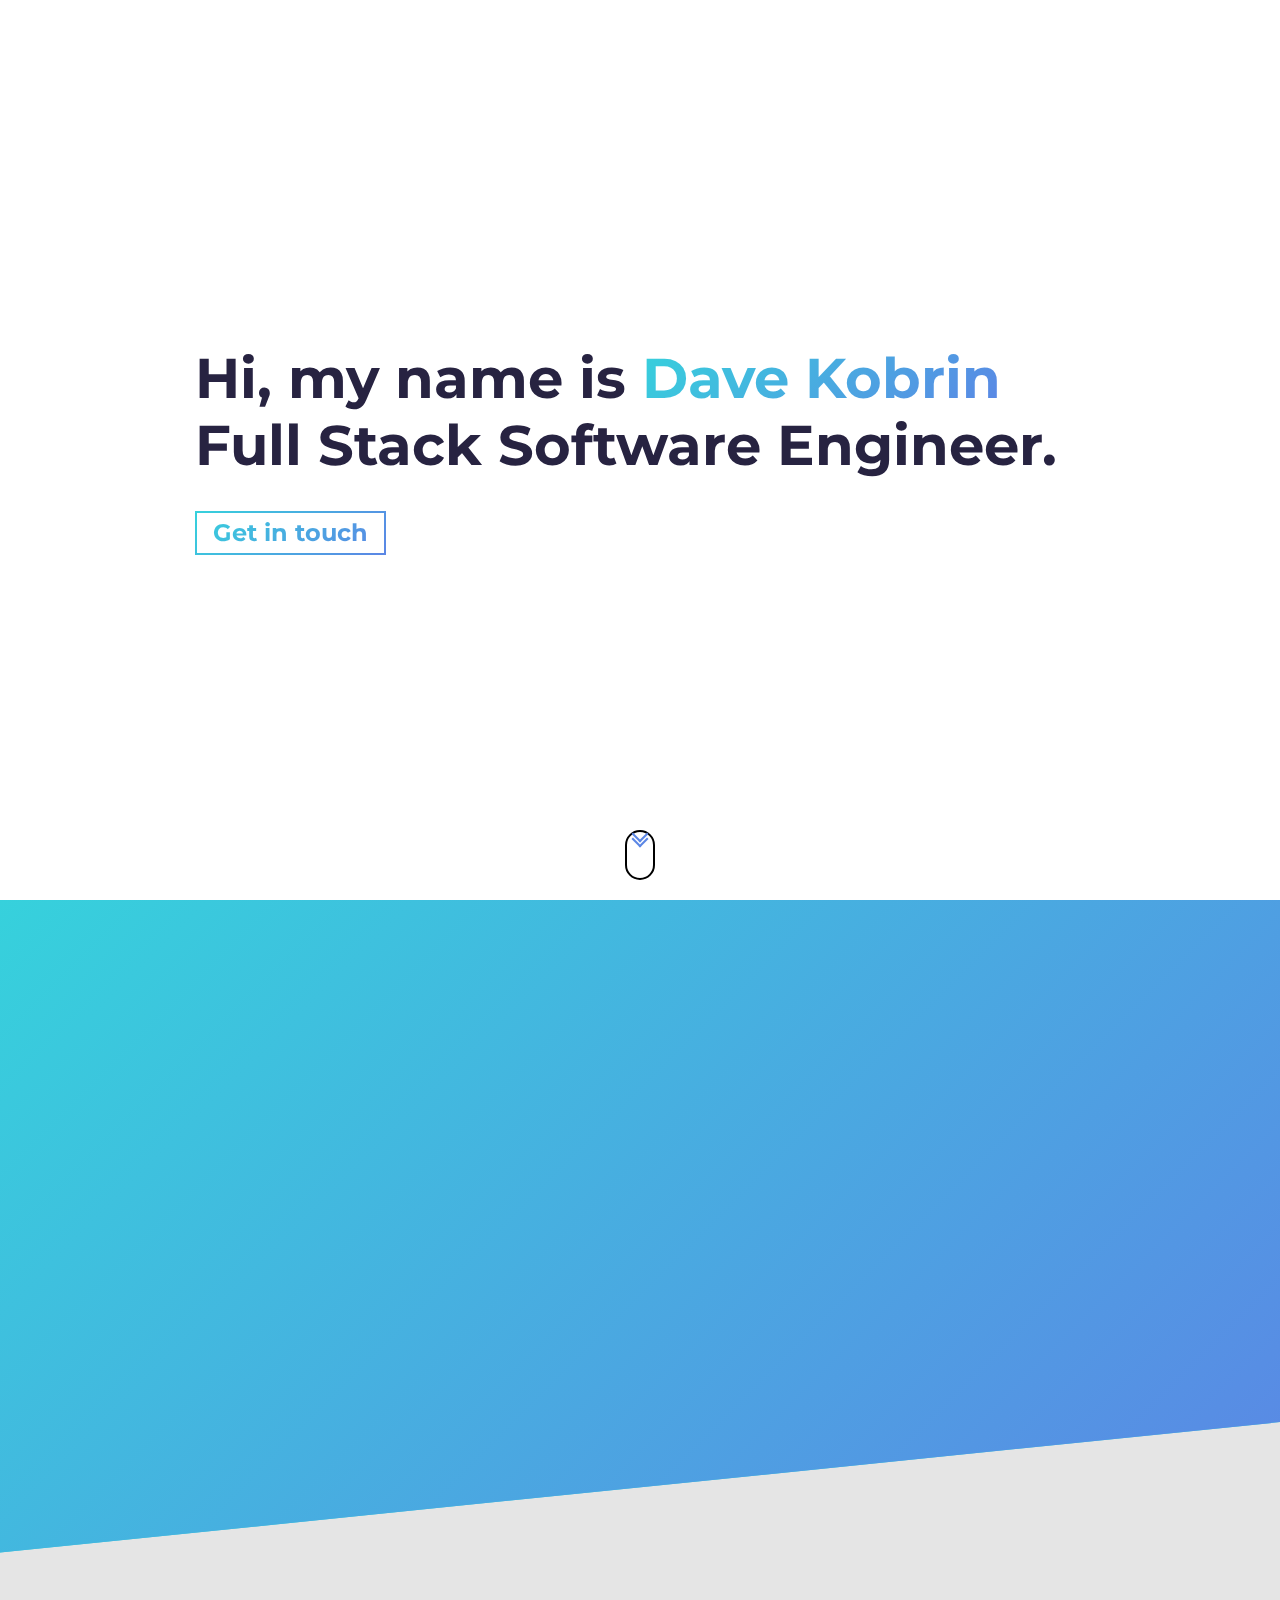
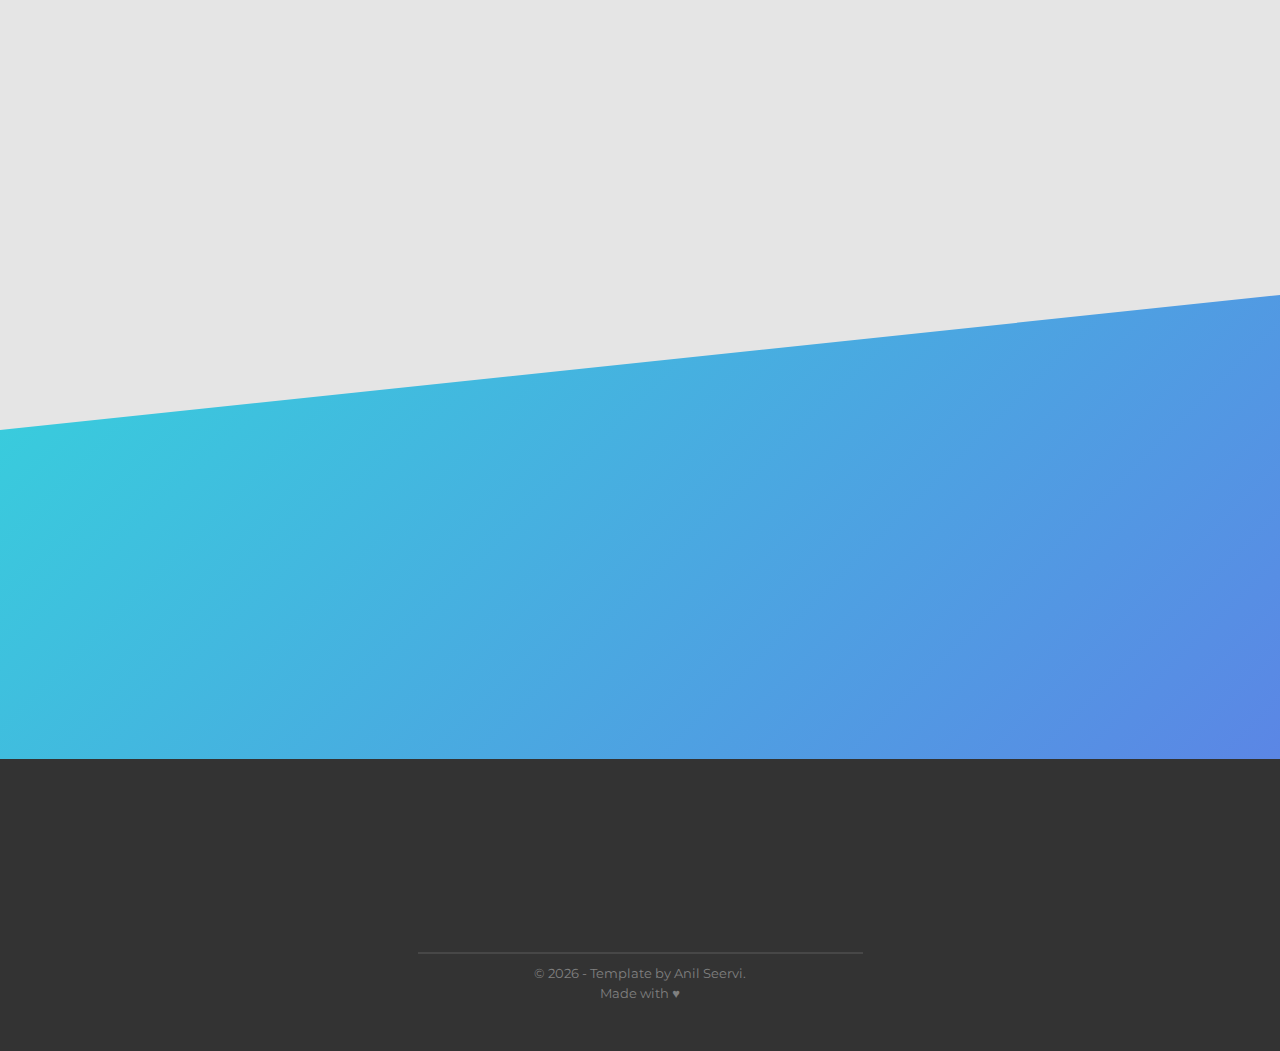
==== commit bad73cc9: "tweaking the projects section" ====
--- a/index.html
+++ b/index.html
@@ -160,12 +160,21 @@
           <article class="row">
             <div class="project-wrapper__text">
               <h3 class="project-wrapper__text-title">Guiding Guardians</h3>
-              <p class="project-wrapper__text-info">
-                Guiding Guardians is a Jamstack web application built for the General Assembly Summer 2023 Hackathon - AI for Good - 
-                <b>Voted "Crowd Favorite"</b>
-                This was built by a cross-functional team of 3 UX/UI designers and 3 engineers over 5 days. My contributions inculded:
-                Building the API Layer in Next to keep our OpenAI API key out of the client code and prototyping the API functionality in the client code. 
-                <b>Technologies used: Next, TypeScript, OpenAI API, and Tailwind.</b>
+              <h4 class="project-wrapper__text-sub-title">GA Summer Hackathon "AI for Good"</h4>
+              <p class="project-wrapper__text-info">
+                <b>Voted "Crowd Favorite,"</b> Guiding Guardians aims to solve the pain point of parents and guardians trying to help 
+                their children with their schoolwork by providing an easy and directed AI chat interface with a targeted tone.
+              </p>
+              <p class="project-wrapper__text-info">
+                Built by a cross-functional team of 3 UX/UI designers and 3 engineers over 5 days, this application utilizes OpenAI's API for Chat-GPT 3.5 
+                and the Jamstack architecture.
+              </p>
+              <p class="project-wrapper__text-info"> 
+                My contributions inculded: Building the API Layer in Next to keep our OpenAI API key out of the client code and 
+                prototyping the API functionality in the client code.
+              </p>
+              <p class="project-wrapper__text-info">
+                Technology: <b>Next, TypeScript, OpenAI API, and Tailwind.</b>
               </p>
               <div class="project-wrapper__text-btns">
                 <a
@@ -207,11 +216,21 @@
           <article class="row">
             <div class="project-wrapper__text">
               <h3 class="project-wrapper__text-title">Thriver</h3>
-              <p class="project-wrapper__text-info">
-                Thriver is a full stack web application created for the Agile Product Development Program hosted by General Assembly.
-                This was a six week cross-functional project including several engineers and UX/UI designers. My contributions inculded:
+              <h4 class="project-wrapper__text-sub-title">Agile Product Development Program</h4>
+              <p class="project-wrapper__text-info">
+                Thriver is a job seeker's organizational and motivational tool. It has a place to store job posts that you are interested in or have 
+                applied to, a to do list to help keep you on track, and even a area to post resumes and cover letters for other users to give feedback on.
+              </p>
+              <p class="project-wrapper__text-info">
+                It is a full MERN stack web application created during a six week program by a cross-functional team including 3 
+                UX/UI designers and 4 engineers.
+              </p>
+              <p class="project-wrapper__text-info">
+                My contributions inculded:
                 Data Modeling, Backend API development, and User Authorization. 
-                <b>Technologies used: MongoDB, Express, Node, React, Auth0, and MaterialUI.</b>
+              </p>
+              <p class="project-wrapper__text-info">
+                Technology: <b>MongoDB, Express, React, Node, Auth0, and MaterialUI.</b>
               </p>
               <div class="project-wrapper__text-btns">
                 <a
@@ -292,7 +311,7 @@
           <!-- /END Project -->
 
           <!-- Each .row is a project Caravan -->
-          <!-- <article class="row">
+          <article class="row">
             <div class="project-wrapper__text">
               <h3 class="project-wrapper__text-title">Caravan MERN</h3>
               <p class="project-wrapper__text-info">
@@ -342,11 +361,11 @@
                 </div>
               </a>
             </div>
-          </article> -->
+          </article>
           <!-- /END Project -->
 
           <!-- Each .row is a project  Kayla Cares -->
-          <!-- <article class="row">
+          <article class="row">
             <div class="project-wrapper__text">
               <h3 class="project-wrapper__text-title">Kayla Carres for Kids</h3>
               <p class="project-wrapper__text-info">
@@ -387,14 +406,14 @@
                     class="img-fluid"
                     alt="Project Image"
                     />
-                  </div>
-                </a>
-              </div>
-            </article> -->
-            <!-- /END Project -->
+                </div>
+              </a>
+            </div>
+          </article>
+          <!-- /END Project -->
             
           <!-- Each .row is a project iLib -->
-          <!-- <article class="row">
+          <article class="row">
             <div class="project-wrapper__text">
               <h3 class="project-wrapper__text-title">iLib - Again</h3>
               <p class="project-wrapper__text-info">
@@ -427,11 +446,11 @@
                 </div>
               </a>
             </div>
-          </article> -->
+          </article>
           <!-- /END Project -->
 
           <!-- Each .row is a project Fuel Eco Service Track -->
-          <!-- <article class="row">
+          <article class="row">
             <div class="project-wrapper__text">
               <h3 class="project-wrapper__text-title">Fuel Economy and Service Tracker</h3>
               <p class="project-wrapper__text-info">
@@ -464,7 +483,7 @@
                 </div>
               </a>
             </div>
-          </article> -->
+          </article>
           <!-- /END Project -->
         
         </div>
--- a/css/main.css
+++ b/css/main.css
@@ -17,7 +17,7 @@
     font-weight:700;
 }
 p,a {
-    font-size:1.6rem;
+    font-size:1.4rem;
 }
 a {
     text-decoration:none;
@@ -606,6 +606,16 @@
         font-size:2rem;
     }
 }
+#projects .project-wrapper__text-sub-title {
+    font-weight:bold;
+    margin-bottom:1rem;
+    font-size:1.7rem;
+}
+@media (max-width: 37.5em) {
+    #projects .project-wrapper__text-sub-title {
+        font-size:1.3rem;
+    }
+}
 #projects .project-wrapper__text-info {
     margin-bottom:1.5rem;
 }
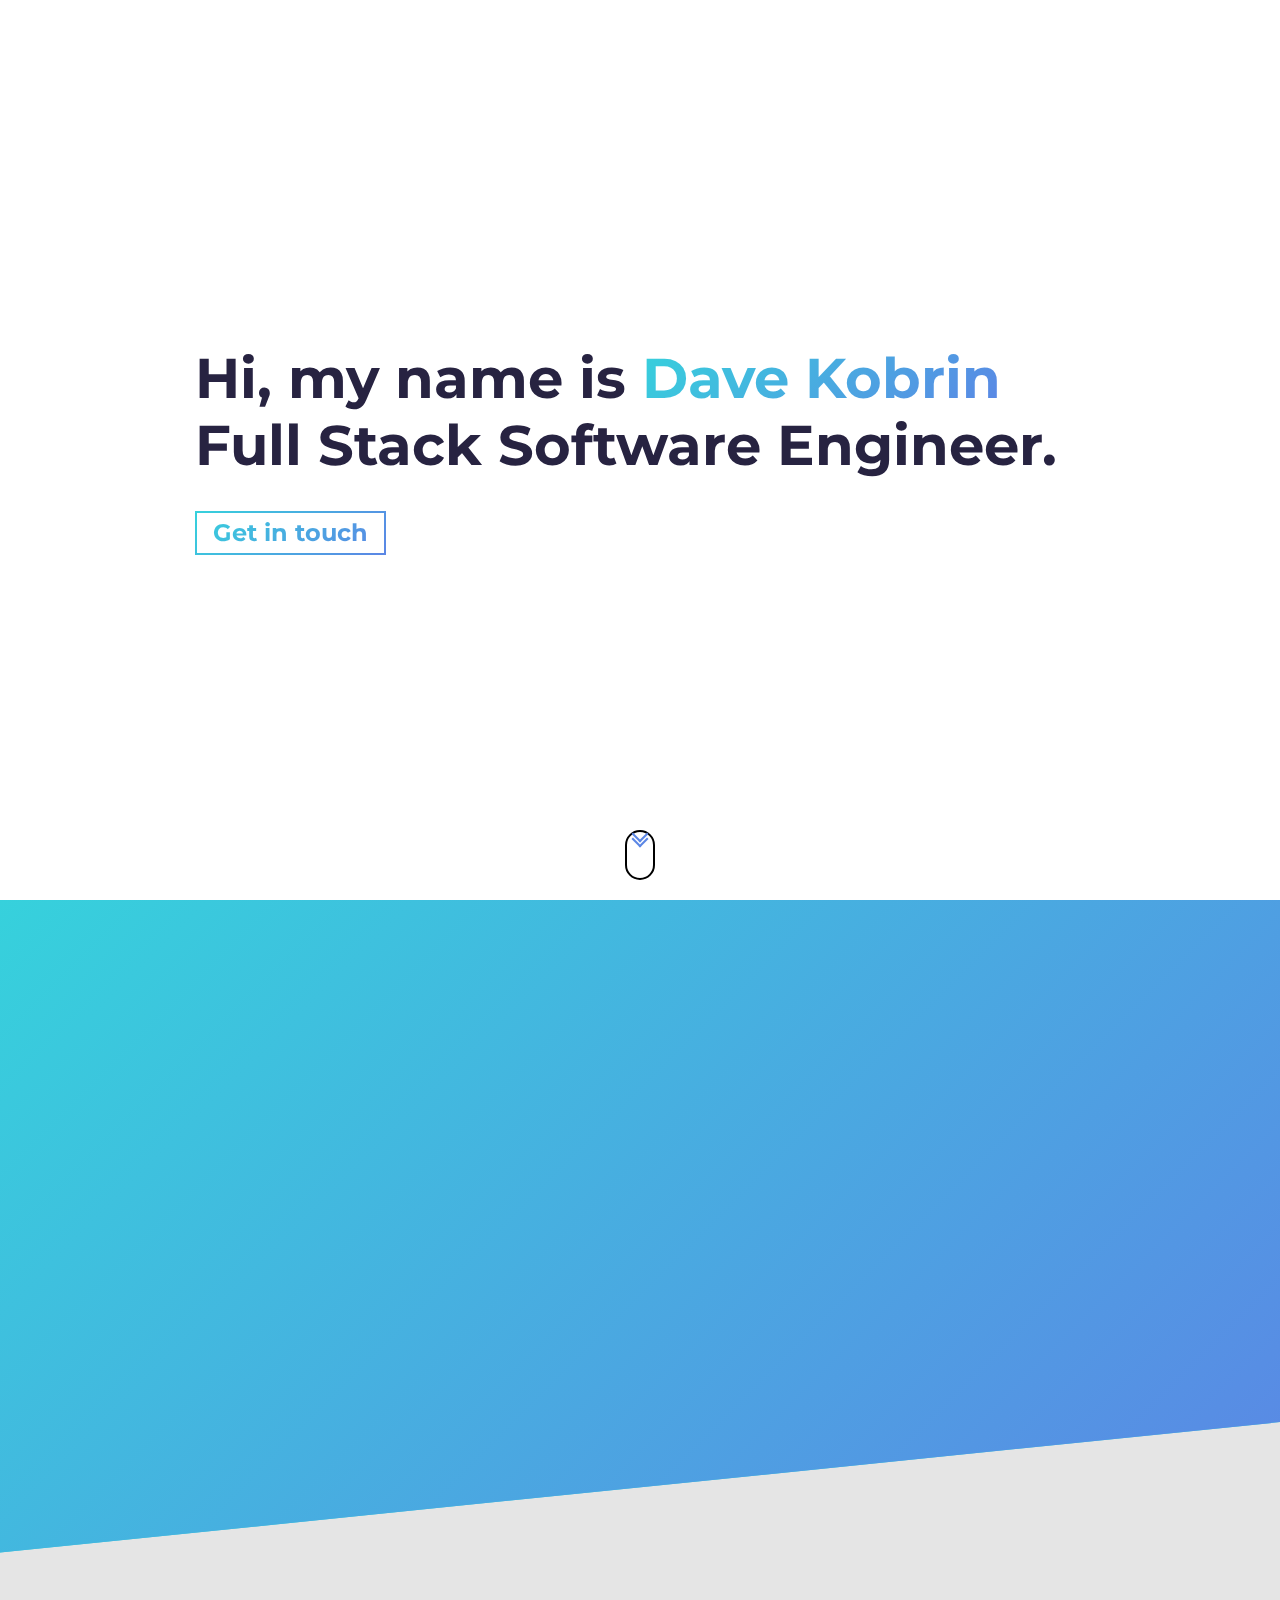
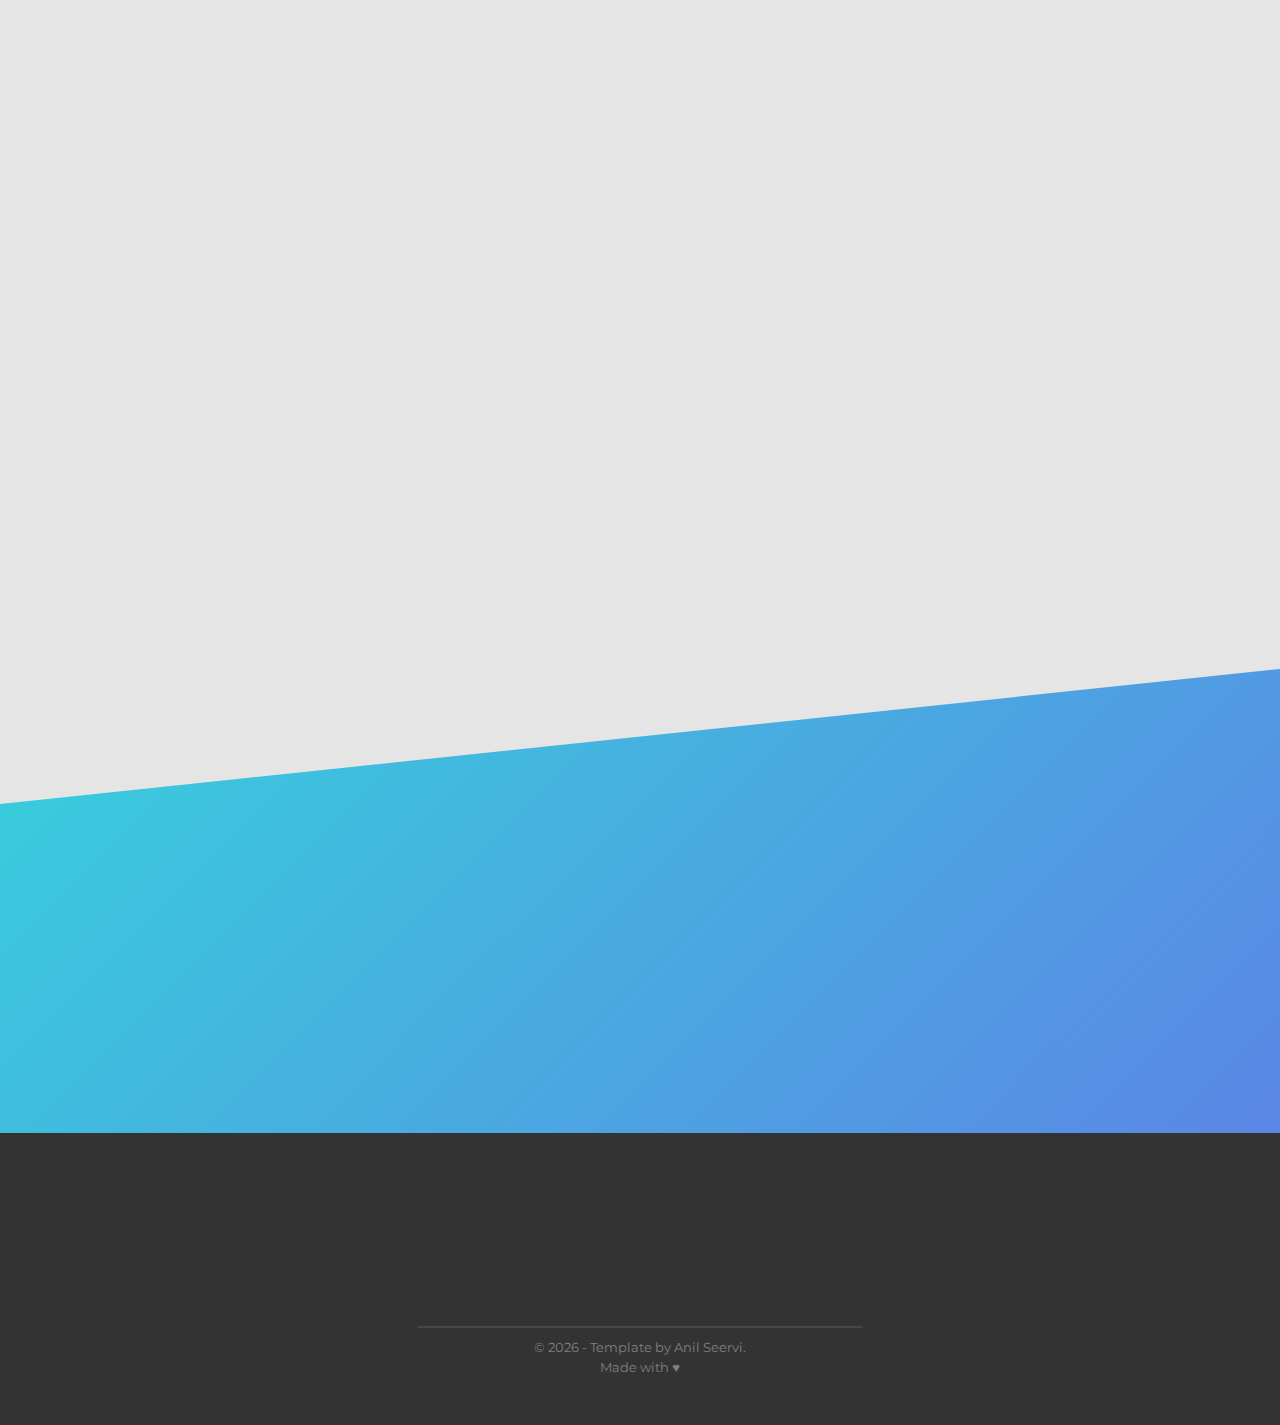
==== commit 2b33466a: "re-writing project descriptions for style" ====
--- a/index.html
+++ b/index.html
@@ -1,6 +1,6 @@
 <!-- HELLO
 -
-DevFolio is a minimal, clean, lightweight and fully responsive template for Devlopers!
+DevFolio is a minimal, clean, lightweight and fully responsive template for Developers!
 Created by Anil Seervi.
 -
 GitHub repo: https://github.com/AnilSeervi/DevFolio
@@ -21,7 +21,7 @@
     <!-- Add some coding keywords below, Ex: (javascript, yourusername, etc) -->
     <meta name="keywords" content="David, Dave, Kobrin, javascript, react, node, express, html, css, md, c++, java, mongodb, postgresql, sql, python, flask, game developer, software engineer" />
 
-    <!-- Improve your SEO by adding a small descrption of you -->
+    <!-- Improve your SEO by adding a small description of you -->
     <meta name="description" content="David Kobrin | Developer | React | MongoDB | Express | Node | Java | Javasript | C++ " />
 
     <!-- Add a your png Logo to the assets folder and change the href attr accordingly  -->
@@ -126,7 +126,7 @@
           <div class="about-wrapper__info">
             <p class="about-wrapper__info-text">
               I’m a life-long hobbyist software developer (started coding at age 6) with 2+ years of professional experience with C/C++. 
-              Currently specializing in Javascript/TypeScript and Python, I enjoy learning new skills, languages and methodologies, 
+              Currently specializing in JavaScript/TypeScript and Python, I enjoy learning new skills, languages and methodologies, 
               and do so quickly. After the COVID-19 lockdowns, I completed a Software Engineering bootcamp from General Assembly to 
               reinforce modern web development technologies and transition from a career in automotive maintenance to software engineering.
               <!-- I am a software engineer transitioning from automotive maintenance with 2+ years of experience as a video game developer 
@@ -170,7 +170,7 @@
                 and the Jamstack architecture.
               </p>
               <p class="project-wrapper__text-info"> 
-                My contributions inculded: Building the API Layer in Next to keep our OpenAI API key out of the client code and 
+                My contributions included: Building the API Layer in Next to keep our OpenAI API key out of the client code and 
                 prototyping the API functionality in the client code.
               </p>
               <p class="project-wrapper__text-info">
@@ -188,6 +188,7 @@
                   <a 
                     href="https://github.com/DaveKobrin/GuidingGuardians" 
                     target="_blank" 
+                    rel="noopener noreferrer"
                     class="cta-btn text-color-main"
                     >Source Code</a
                   >
@@ -219,14 +220,14 @@
               <h4 class="project-wrapper__text-sub-title">Agile Product Development Program</h4>
               <p class="project-wrapper__text-info">
                 Thriver is a job seeker's organizational and motivational tool. It has a place to store job posts that you are interested in or have 
-                applied to, a to do list to help keep you on track, and even a area to post resumes and cover letters for other users to give feedback on.
+                applied to, a to do list to help keep you on track, and even an area to post resumes and cover letters for other users to give feedback on.
               </p>
               <p class="project-wrapper__text-info">
                 It is a full MERN stack web application created during a six week program by a cross-functional team including 3 
                 UX/UI designers and 4 engineers.
               </p>
               <p class="project-wrapper__text-info">
-                My contributions inculded:
+                My contributions included:
                 Data Modeling, Backend API development, and User Authorization. 
               </p>
               <p class="project-wrapper__text-info">
@@ -244,12 +245,14 @@
                   <a 
                     href="https://github.com/DaveKobrin/job_finder_motivator_server" 
                     target="_blank" 
+                    rel="noopener noreferrer"
                     class="cta-btn text-color-main"
                     >Source Code Back</a
                   >
                   <a 
                     href="https://github.com/DaveKobrin/job_finder_motivator_client" 
                     target="_blank" 
+                    rel="noopener noreferrer"
                     class="cta-btn text-color-main"
                     >Source Code Front</a
                   >
@@ -277,7 +280,11 @@
               <h3 class="project-wrapper__text-title">Extreme Breakout</h3>
               <p class="project-wrapper__text-info">
                 Extreme Breakout is my own take on the classic break-out by Atari. I added an enemy, power-ups, and an unlimited progressive difficulty. 
-                <b>Technologies used: Object Oriented Design, Vanilla Javasript, HTML5 Canvas, Css.</b>
+                I also included a persistent high scores list with the data saved in the browser's local storage. 
+              </p>
+              <p class="project-wrapper__text-info">  
+                Technology: <b>Object Oriented Design, Vanilla JavaScript, HTML5 Canvas, Css, and Local Storage.</b>
+              </p>
               </p>
               <div class="project-wrapper__text-btns">
                 <a
@@ -287,7 +294,11 @@
                   class="cta-btn cta-btn--hero cta-btn--projects"
                   >See Live</a
                 >
-                <a href="https://github.com/DaveKobrin/Extreme_Breakout" target="_blank" class="cta-btn text-color-main"
+                <a 
+                  href="https://github.com/DaveKobrin/Extreme_Breakout" 
+                  target="_blank" 
+                  rel="noopener noreferrer"
+                  class="cta-btn text-color-main"
                   >Source Code</a
                 >
               </div>
@@ -315,15 +326,19 @@
             <div class="project-wrapper__text">
               <h3 class="project-wrapper__text-title">Caravan MERN</h3>
               <p class="project-wrapper__text-info">
-                Caravan is a card game played within the game Fallout New Vegas by Bethesda Softworks.
-                Technologies used: MongoDB, Express, React, Node, and RESTful Routing.
-              </p>
-              <p class="project-wrapper__text-info">
-                Currently developing the local 2 player and websocket versions.
-                This is a web version of that game built with the MERN stack. The user and card data is held in a MongoDB
-                NoSQL database, served up by a RESTful API written in Express, and consumed by the front end React application.
-                The current iteration allows users to sign in/out and manage thier deck. Future iterations will include local and 
-                web-socket player versus player with betting and purchasing additional cards with in-game funds.
+                Caravan is a card game played within the game Fallout New Vegas by Bethesda Softworks. I was the Lead Developer on this as 
+                the initial development of this game was done with another engineer as a class project. 
+                
+              </p>
+              <p class="project-wrapper__text-info">
+                This web version of the game is built with the MERN stack. The user and card data is held in a MongoDB
+                database, served up by a RESTful API with Express, and consumed by the client React application.
+              </p>
+              <p class="project-wrapper__text-info">
+                My contributions included: Data Modeling, Backend API development, the DoubleCardSlider component, Drag and Drop, and Game Logic.
+              </p>
+              <p class="project-wrapper__text-info">
+                Technology: <b>MongoDB, Express, React, Node, RESTful Routing, Bcrypt, and Context.</b>
               </p>
               <div class="project-wrapper__text-btns">
                 <a
@@ -337,12 +352,14 @@
                   <a 
                     href="https://github.com/DaveKobrin/caravan_web_backend" 
                     target="_blank" 
+                    rel="noopener noreferrer"
                     class="cta-btn text-color-main"
                     >Source Code Back</a
                   >
                   <a 
-                    href="https://github.com/DaveKobrin/caravan_web_frontend" 
+                    href="https://github.com/DaveKobrin/new_caravan_web_frontend" 
                     target="_blank" 
+                    rel="noopener noreferrer"
                     class="cta-btn text-color-main"
                     >Source Code Front</a
                   >
@@ -367,11 +384,19 @@
           <!-- Each .row is a project  Kayla Cares -->
           <article class="row">
             <div class="project-wrapper__text">
-              <h3 class="project-wrapper__text-title">Kayla Carres for Kids</h3>
+              <h3 class="project-wrapper__text-title">Kayla Cares for Kids</h3>
               <p class="project-wrapper__text-info">
                 Kayla Cares for Kids is a non-profit organization supplying books, games, and toys to children coping with long stays 
-                in hospitals and rehab centers. This project is a full stack web application for tracking inventory, donations, donors, 
-                and shipments. Technologies used: PostgreSQL, Python, Flask, Node, React, Auth0, upcitemdb API, and Bootstrap.
+                in hospitals and rehab centers. They contracted me to build a web application for tracking inventory, donations, donors, 
+                and shipments. 
+              </p>
+              <p class="project-wrapper__text-info">
+                I modeled the data in a relational PostgreSQL database, connected to it with a REST API built in Python and the Flask framework, 
+                and built the frontend in React. The whole system is secured with OAuth 2.0 user authorization and Role Based Access Control powered by
+                Auth0.
+              </p>
+              <p class="project-wrapper__text-info">
+                Technology: <b>PostgreSQL, Flask, React, Auth0, upcitemdb API, and Bootstrap.</b>
               </p>
               <div class="project-wrapper__text-btns">
                 <a
@@ -380,17 +405,19 @@
                   rel="noopener noreferrer"
                   class="cta-btn cta-btn--hero cta-btn--projects"
                   >See Live</a
-                >
-                <div>
-                  <a 
+                  >
+                  <div>
+                    <a 
                     href="https://github.com/DaveKobrin/KaylaCares4Kids_Operations_Back" 
                     target="_blank" 
+                    rel="noopener noreferrer"
                     class="cta-btn text-color-main"
                     >Source Code Back</a
-                  >
-                  <a 
+                    >
+                    <a 
                     href="https://github.com/DaveKobrin/KaylaCares4Kids_Operations_Front" 
                     target="_blank" 
+                    rel="noopener noreferrer"
                     class="cta-btn text-color-main"
                     >Source Code Front</a
                   >
@@ -417,9 +444,16 @@
             <div class="project-wrapper__text">
               <h3 class="project-wrapper__text-title">iLib - Again</h3>
               <p class="project-wrapper__text-info">
-                iLib - Again is a full stack web application built with MongoDB, Node.js, and Express.js. 
-                It's purpose is to allow each user to keep track of their own personal media library(books, movies, games).
-                Data entry is simplified by utilizing a 3rd party API to look up UPC codes and populate the data into dropdowns.
+                iLib - Again helps to solve the problem of knowing what you have and where you keep it by allowing each individual 
+                user to keep track of their own personal media library(books, movies, games, etc.)
+              </p>
+              <p class="project-wrapper__text-info">
+                This project was built with MongoDB, Express, and the EJS templating library. I also added a UPC lookup through 
+                upcitemdb to populate dropdowns for easier input of items, and I included filter options processed via JavaScript functions 
+                embedded in the template files.
+              </p>
+              <p class="project-wrapper__text-info">
+                Technology: <b>MongoDB, Express, Node, RESTful Routing, upcitemdb API, and EJS.</b>
               </p>
               <div class="project-wrapper__text-btns">
                 <a
@@ -427,10 +461,13 @@
                   target="_blank"
                   rel="noopener noreferrer"
                   class="cta-btn cta-btn--hero cta-btn--projects"
-                  >See Live</a
-                >
-                <a href="https://github.com/DaveKobrin/iLib_Again" target="_blank" class="cta-btn text-color-main"
-                  >Source Code</a
+                >See Live</a>
+
+                <a href="https://github.com/DaveKobrin/iLib_Again" 
+                  target="_blank" 
+                  rel="noopener noreferrer"
+                  class="cta-btn text-color-main"
+                >Source Code</a
                 >
               </div>
             </div>
@@ -454,21 +491,22 @@
             <div class="project-wrapper__text">
               <h3 class="project-wrapper__text-title">Fuel Economy and Service Tracker</h3>
               <p class="project-wrapper__text-info">
-                Fuel Econonomy and Service Tracker is a stand alone Java application built with JavaFX, JDBC, and SQL.
-                Users can add vehicles to their garage, and track where and when services were performed and how much they
-                paid. In addition users can track how much they pay for fuel and how many miles they are getting per gallon.
+                Fuel Economy and Service Tracker is a stand alone Java application that I built to keep track of my fuel and auto maintenance 
+                expenses. Users can add multiple vehicles to their garage, and track when and where services were performed and how much they
+                paid. In addition users can track fuel costs and efficiency over time.
+              </p>
+              <p class="project-wrapper__text-info">
+                This project includes an embedded or network accessible relational database for persistent data and a user interface built with JavaFX.                
+              </p>
+              <p class="project-wrapper__text-info">
+                Technology: <b>Java14, Derby, JavaFX, JDBC, and SQL.</b>
               </p>
               <div class="project-wrapper__text-btns">
-                <a
-                  href="#"
+                <a href="https://github.com/DaveKobrin/AutoFuelAndService" 
                   target="_blank"
-                  rel="noopener noreferrer"
-                  class="cta-btn cta-btn--hero cta-btn--projects"
-                  >See Live</a
-                >
-                <a href="https://github.com/DaveKobrin/AutoFuelAndService" target="_blank" class="cta-btn text-color-main"
-                  >Source Code</a
-                >
+                  rel="noopener noreferrer" 
+                  class="cta-btn text-color-main"
+                >Source Code</a>
               </div>
             </div>
 
